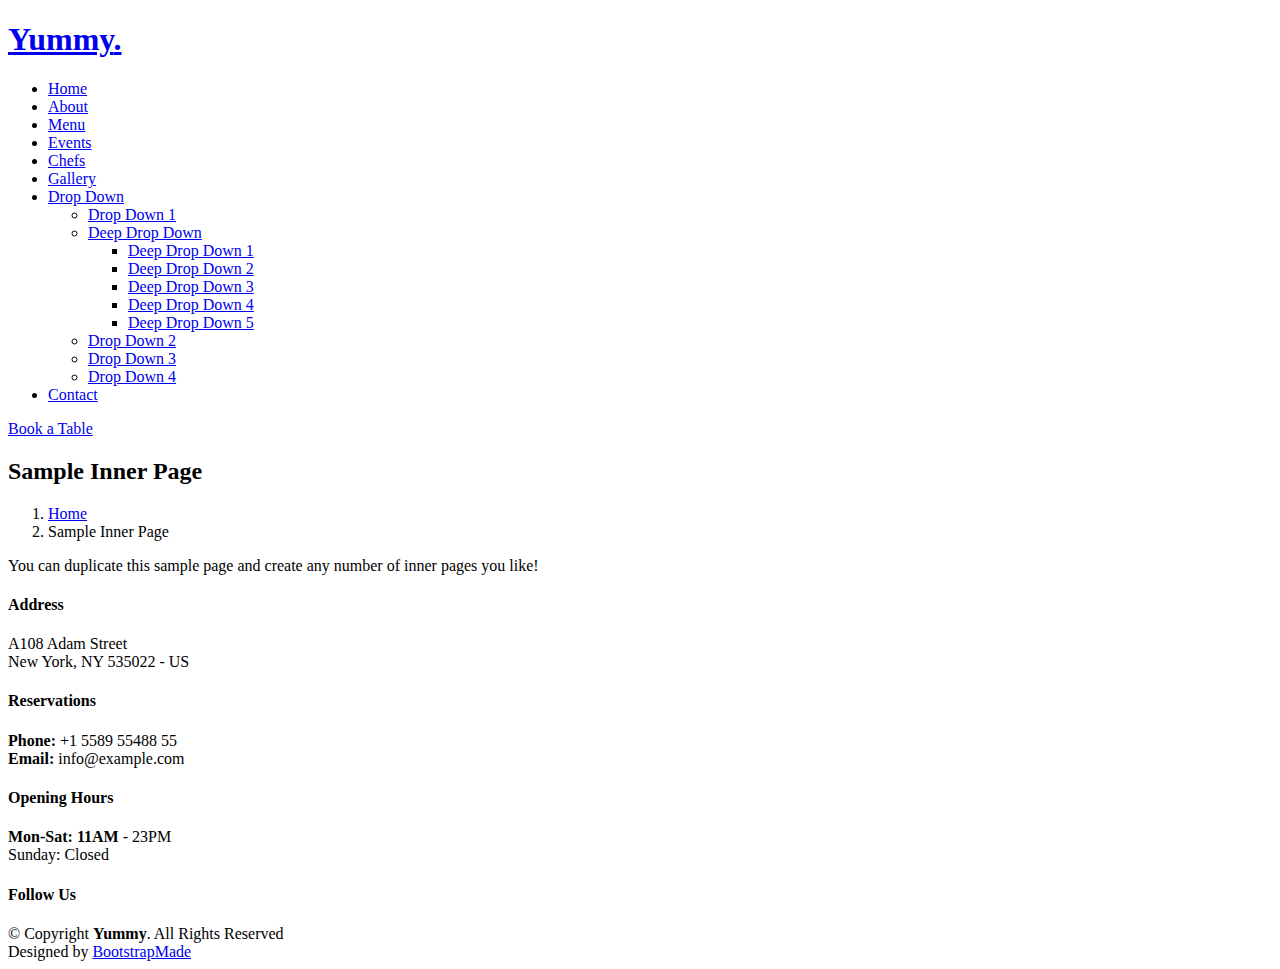
==== about.html @ 5ac18f8a "the commit:add the pages about.html" ====
<!DOCTYPE html>
<html lang="en">

  <head>
    <meta charset="utf-8">
    <meta content="width=device-width, initial-scale=1.0" name="viewport">

    <title>ENIGMAFRIKA</title>
    <meta content="" name="description">
    <meta content="" name="keywords">

    <!-- Favicons -->
    <link href="assets/img/ENIGME_LOGO.png" rel="icon">
    <link href="assets/img/ENIGME_LOGO.png" rel="apple-touch-icon">

    <!-- Google Fonts -->
    <link rel="preconnect" href="https://fonts.googleapis.com">
    <link rel="preconnect" href="https://fonts.gstatic.com" crossorigin>
    <link
      href="https://fonts.googleapis.com/css2?family=Open+Sans:ital,wght@0,300;0,400;0,500;0,600;0,700;1,300;1,400;1,600;1,700&family=Amatic+SC:ital,wght@0,300;0,400;0,500;0,600;0,700;1,300;1,400;1,500;1,600;1,700&family=Inter:ital,wght@0,300;0,400;0,500;0,600;0,700;1,300;1,400;1,500;1,600;1,700&display=swap"
      rel="stylesheet">

    <!-- Vendor CSS Files -->
    <link href="assets/vendor/bootstrap/css/bootstrap.min.css" rel="stylesheet">
    <link href="assets/vendor/bootstrap-icons/bootstrap-icons.css" rel="stylesheet">
    <link href="assets/vendor/aos/aos.css" rel="stylesheet">
    <link href="assets/vendor/glightbox/css/glightbox.min.css" rel="stylesheet">
    <link href="assets/vendor/swiper/swiper-bundle.min.css" rel="stylesheet">

    <!-- Template Main CSS File -->
    <link href="assets/css/main.css" rel="stylesheet">

    <!-- =======================================================
  * Template Name: Yummy
  * Updated: Sep 18 2023 with Bootstrap v5.3.2
  * Template URL: https://bootstrapmade.com/yummy-bootstrap-restaurant-website-template/
  * Author: BootstrapMade.com
  * License: https://bootstrapmade.com/license/
  ======================================================== -->
  </head>

  <body>

    <!-- ======= Header ======= -->
    <header id="header" class="header fixed-top d-flex align-items-center">
      <div class="container d-flex align-items-center justify-content-between">

        <a href="index.html" class="logo d-flex align-items-center me-auto me-lg-0">
          <!-- Uncomment the line below if you also wish to use an image logo -->
          <!-- <img src="assets/img/logo.png" alt=""> -->
          <h1>Yummy<span>.</span></h1>
        </a>

        <nav id="navbar" class="navbar">
          <ul>
            <li><a href="#hero">Home</a></li>
            <li><a href="#about">About</a></li>
            <li><a href="#menu">Menu</a></li>
            <li><a href="#events">Events</a></li>
            <li><a href="#chefs">Chefs</a></li>
            <li><a href="#gallery">Gallery</a></li>
            <li class="dropdown"><a href="#"><span>Drop Down</span> <i
                  class="bi bi-chevron-down dropdown-indicator"></i></a>
              <ul>
                <li><a href="#">Drop Down 1</a></li>
                <li class="dropdown"><a href="#"><span>Deep Drop Down</span> <i
                      class="bi bi-chevron-down dropdown-indicator"></i></a>
                  <ul>
                    <li><a href="#">Deep Drop Down 1</a></li>
                    <li><a href="#">Deep Drop Down 2</a></li>
                    <li><a href="#">Deep Drop Down 3</a></li>
                    <li><a href="#">Deep Drop Down 4</a></li>
                    <li><a href="#">Deep Drop Down 5</a></li>
                  </ul>
                </li>
                <li><a href="#">Drop Down 2</a></li>
                <li><a href="#">Drop Down 3</a></li>
                <li><a href="#">Drop Down 4</a></li>
              </ul>
            </li>
            <li><a href="#contact">Contact</a></li>
          </ul>
        </nav><!-- .navbar -->

        <a class="btn-book-a-table" href="#book-a-table">Book a Table</a>
        <i class="mobile-nav-toggle mobile-nav-show bi bi-list"></i>
        <i class="mobile-nav-toggle mobile-nav-hide d-none bi bi-x"></i>

      </div>
    </header><!-- End Header -->

    <main id="main">

      <!-- ======= Breadcrumbs ======= -->
      <div class="breadcrumbs">
        <div class="container">

          <div class="d-flex justify-content-between align-items-center">
            <h2>Sample Inner Page</h2>
            <ol>
              <li><a href="index.html">Home</a></li>
              <li>Sample Inner Page</li>
            </ol>
          </div>

        </div>
      </div><!-- End Breadcrumbs -->

      <section class="sample-page">
        <div class="container" data-aos="fade-up">

          <p>
            You can duplicate this sample page and create any number of inner pages you like!
          </p>

        </div>
      </section>

    </main><!-- End #main -->

    <!-- ======= Footer ======= -->
    <footer id="footer" class="footer">

      <div class="container">
        <div class="row gy-3">
          <div class="col-lg-3 col-md-6 d-flex">
            <i class="bi bi-geo-alt icon"></i>
            <div>
              <h4>Address</h4>
              <p>
                A108 Adam Street <br>
                New York, NY 535022 - US<br>
              </p>
            </div>

          </div>

          <div class="col-lg-3 col-md-6 footer-links d-flex">
            <i class="bi bi-telephone icon"></i>
            <div>
              <h4>Reservations</h4>
              <p>
                <strong>Phone:</strong> +1 5589 55488 55<br>
                <strong>Email:</strong> info@example.com<br>
              </p>
            </div>
          </div>

          <div class="col-lg-3 col-md-6 footer-links d-flex">
            <i class="bi bi-clock icon"></i>
            <div>
              <h4>Opening Hours</h4>
              <p>
                <strong>Mon-Sat: 11AM</strong> - 23PM<br>
                Sunday: Closed
              </p>
            </div>
          </div>

          <div class="col-lg-3 col-md-6 footer-links">
            <h4>Follow Us</h4>
            <div class="social-links d-flex">
              <a href="#" class="twitter"><i class="bi bi-twitter"></i></a>
              <a href="#" class="facebook"><i class="bi bi-facebook"></i></a>
              <a href="#" class="instagram"><i class="bi bi-instagram"></i></a>
              <a href="#" class="linkedin"><i class="bi bi-linkedin"></i></a>
            </div>
          </div>

        </div>
      </div>

      <div class="container">
        <div class="copyright">
          &copy; Copyright <strong><span>Yummy</span></strong>. All Rights Reserved
        </div>
        <div class="credits">
          <!-- All the links in the footer should remain intact. -->
          <!-- You can delete the links only if you purchased the pro version. -->
          <!-- Licensing information: https://bootstrapmade.com/license/ -->
          <!-- Purchase the pro version with working PHP/AJAX contact form: https://bootstrapmade.com/yummy-bootstrap-restaurant-website-template/ -->
          Designed by <a href="https://bootstrapmade.com/">BootstrapMade</a>
        </div>
      </div>

    </footer><!-- End Footer -->
    <!-- End Footer -->

    <a href="#" class="scroll-top d-flex align-items-center justify-content-center"><i
        class="bi bi-arrow-up-short"></i></a>

    <div id="preloader"></div>

    <!-- Vendor JS Files -->
    <script src="assets/vendor/bootstrap/js/bootstrap.bundle.min.js"></script>
    <script src="assets/vendor/aos/aos.js"></script>
    <script src="assets/vendor/glightbox/js/glightbox.min.js"></script>
    <script src="assets/vendor/purecounter/purecounter_vanilla.js"></script>
    <script src="assets/vendor/swiper/swiper-bundle.min.js"></script>
    <script src="assets/vendor/php-email-form/validate.js"></script>

    <!-- Template Main JS File -->
    <script src="assets/js/main.js"></script>

  </body>

</html>
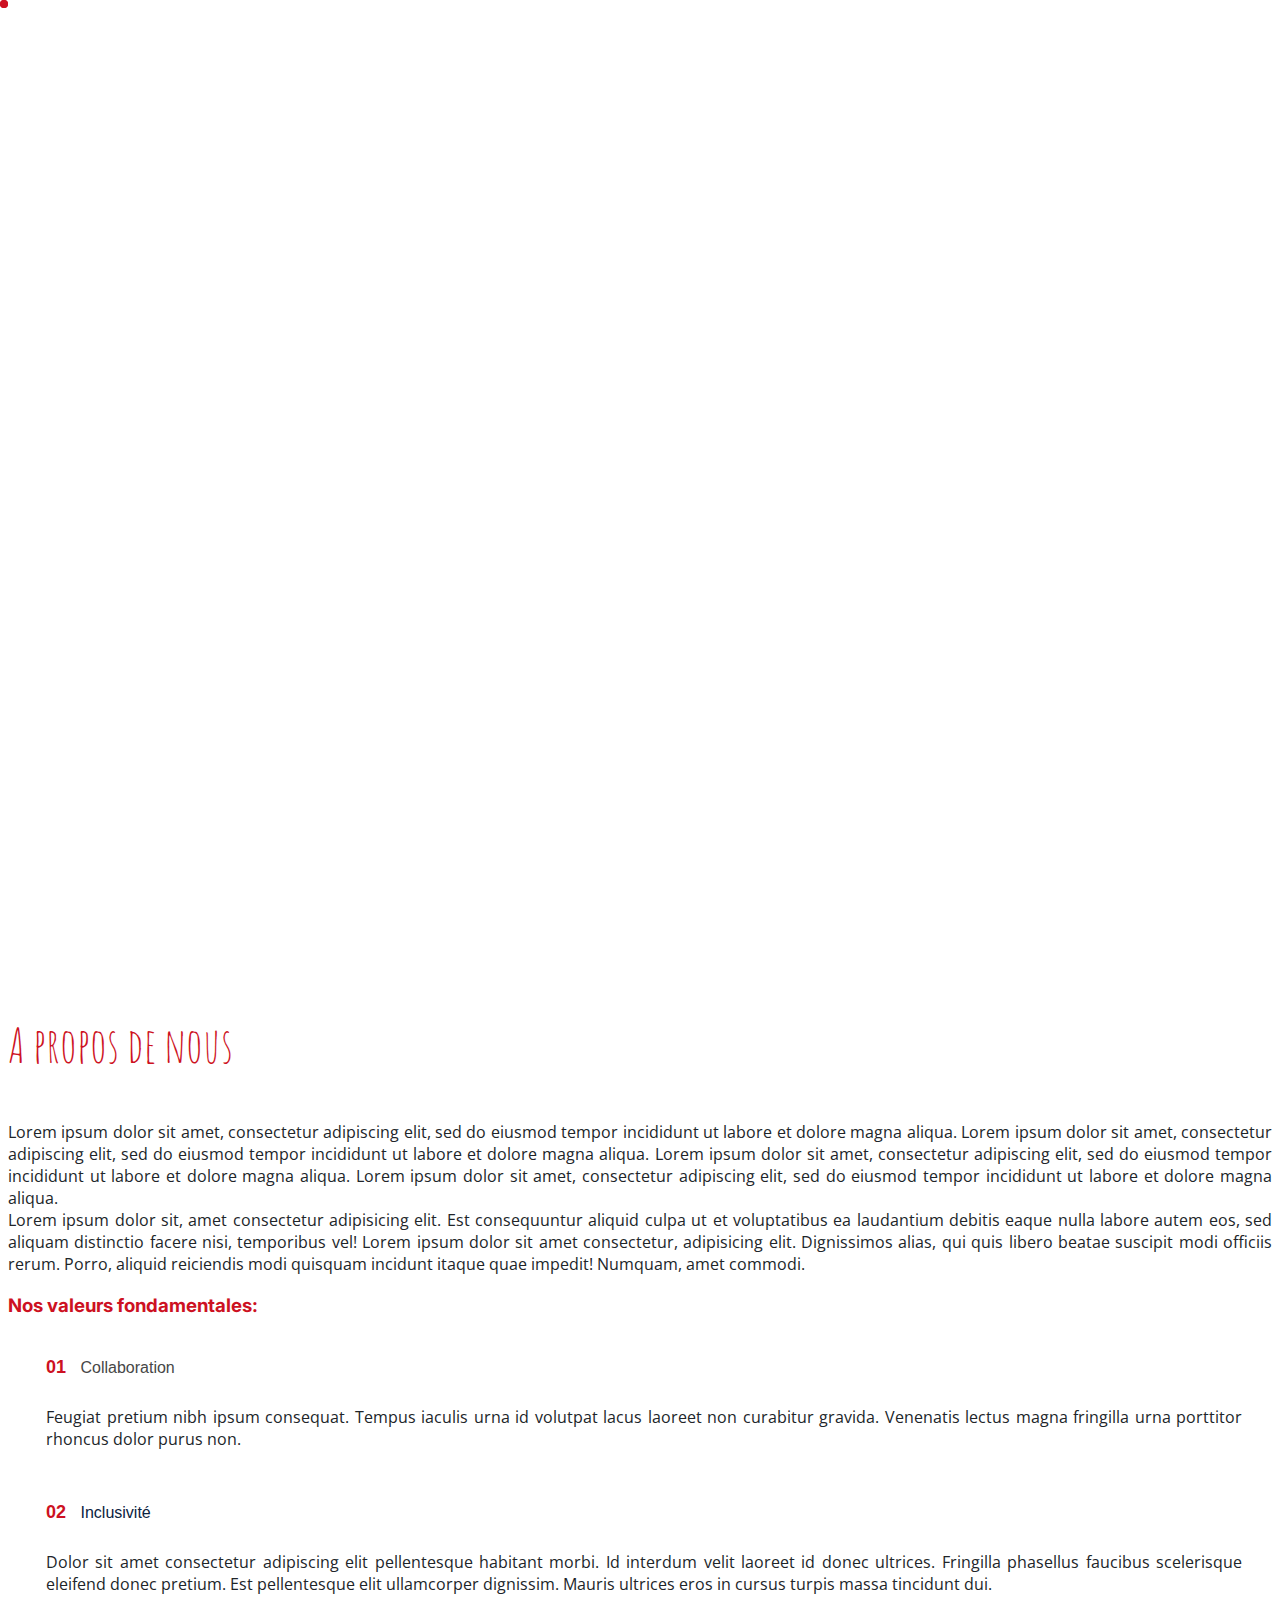
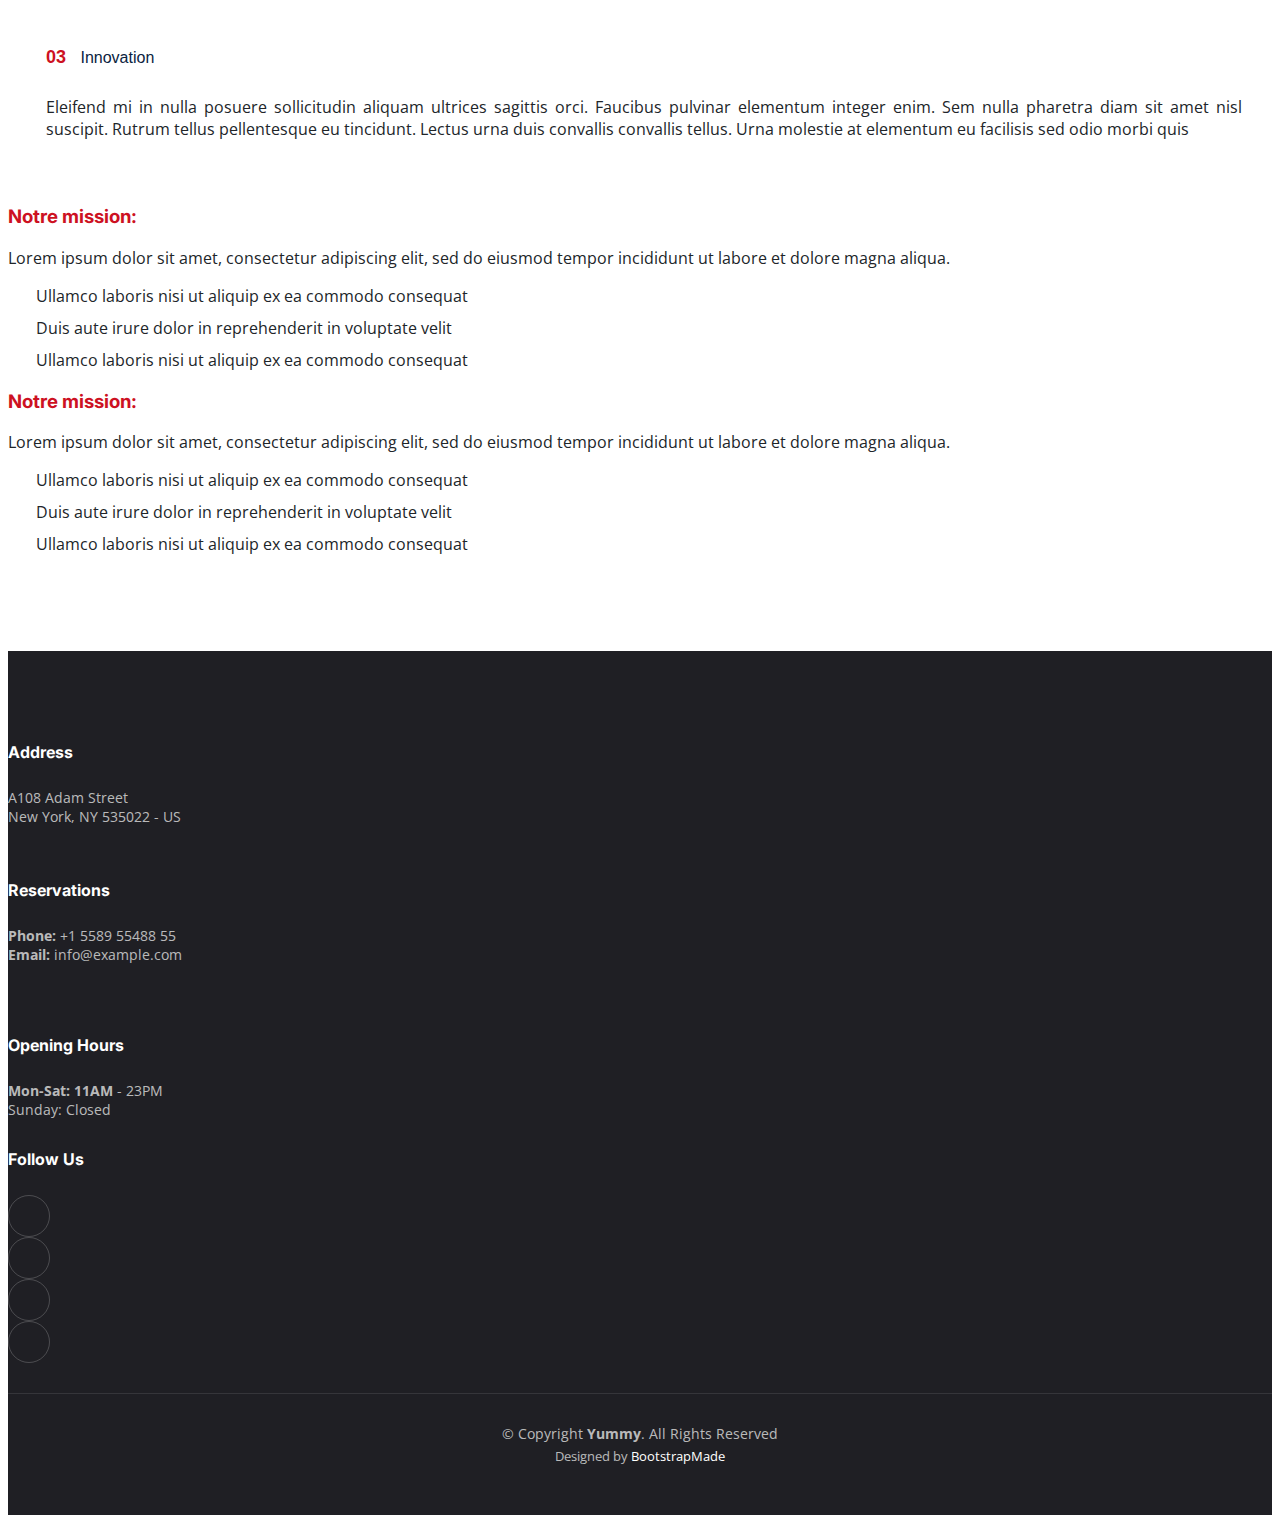
==== commit a4570ea8: "the commit:add the section testimonials" ====
--- a/about.html
+++ b/about.html
@@ -48,7 +48,7 @@
         <a href="index.html" class="logo d-flex align-items-center me-auto me-lg-0">
           <!-- Uncomment the line below if you also wish to use an image logo -->
           <!-- <img src="assets/img/logo.png" alt=""> -->
-          <h1>Yummy<span>.</span></h1>
+          <img src="assets/img/ENIGME_LOGO.png" alt="">
         </a>
 
         <nav id="navbar" class="navbar">
@@ -81,8 +81,6 @@
             <li><a href="#contact">Contact</a></li>
           </ul>
         </nav><!-- .navbar -->
-
-        <a class="btn-book-a-table" href="#book-a-table">Book a Table</a>
         <i class="mobile-nav-toggle mobile-nav-show bi bi-list"></i>
         <i class="mobile-nav-toggle mobile-nav-hide d-none bi bi-x"></i>
 
@@ -92,26 +90,130 @@
     <main id="main">
 
       <!-- ======= Breadcrumbs ======= -->
-      <div class="breadcrumbs">
-        <div class="container">
-
-          <div class="d-flex justify-content-between align-items-center">
-            <h2>Sample Inner Page</h2>
-            <ol>
-              <li><a href="index.html">Home</a></li>
-              <li>Sample Inner Page</li>
-            </ol>
-          </div>
-
-        </div>
-      </div><!-- End Breadcrumbs -->
-
-      <section class="sample-page">
+
+
+      <section id="section-about" class="section-about">
+
+      </section>
+      <section id="section-about-text" class="section-about-text">
         <div class="container" data-aos="fade-up">
-
-          <p>
-            You can duplicate this sample page and create any number of inner pages you like!
-          </p>
+          <div class="row content">
+            <div class="section-header">
+
+              <p><span>A propos de nous</span></p>
+            </div>
+
+            <div class="row content">
+              <div class="col-lg-6">
+                <p>
+                  Lorem ipsum dolor sit amet, consectetur adipiscing elit, sed do eiusmod tempor incididunt ut labore et
+                  dolore
+                  magna aliqua.
+                  Lorem ipsum dolor sit amet, consectetur adipiscing elit, sed do eiusmod tempor incididunt ut labore et
+                  dolore
+                  magna aliqua.
+                  Lorem ipsum dolor sit amet, consectetur adipiscing elit, sed do eiusmod tempor incididunt ut labore et
+                  dolore
+                  magna aliqua.
+                  Lorem ipsum dolor sit amet, consectetur adipiscing elit, sed do eiusmod tempor incididunt ut labore et
+                  dolore
+                  magna aliqua.
+                  <br>
+                  Lorem ipsum dolor sit, amet consectetur adipisicing elit. Est consequuntur aliquid culpa ut et
+                  voluptatibus ea laudantium debitis eaque nulla labore autem eos, sed aliquam distinctio facere nisi,
+                  temporibus vel!
+                  Lorem ipsum dolor sit amet consectetur, adipisicing elit. Dignissimos alias, qui quis libero beatae
+                  suscipit modi officiis rerum. Porro, aliquid reiciendis modi quisquam incidunt itaque quae impedit!
+                  Numquam, amet commodi.
+                </p>
+
+              </div>
+              <div class="col-lg-6 d-flex flex-column justify-content-center align-items-stretch">
+
+                <div class="content">
+                  <h3>Nos valeurs fondamentales:</h3>
+
+                </div>
+
+                <div class="accordion-list">
+                  <ul>
+                    <li>
+                      <a data-bs-toggle="collapse" class="collapse" data-bs-target="#accordion-list-1"><span>01</span>
+                        Collaboration </a>
+                      <div id="accordion-list-1" class="collapse show" data-bs-parent=".accordion-list">
+                        <p>
+                          Feugiat pretium nibh ipsum consequat. Tempus iaculis urna id volutpat lacus laoreet non
+                          curabitur gravida.
+                          Venenatis lectus magna fringilla urna porttitor rhoncus dolor purus non.
+                        </p>
+                      </div>
+                    </li>
+
+                    <li>
+                      <a data-bs-toggle="collapse" data-bs-target="#accordion-list-2" class="collapsed"><span>02</span>
+                        Inclusivité </a>
+                      <div id="accordion-list-2" class="collapse" data-bs-parent=".accordion-list">
+                        <p>
+                          Dolor sit amet consectetur adipiscing elit pellentesque habitant morbi. Id interdum velit
+                          laoreet id donec
+                          ultrices. Fringilla phasellus faucibus scelerisque eleifend donec pretium. Est pellentesque
+                          elit ullamcorper
+                          dignissim. Mauris ultrices eros in cursus turpis massa tincidunt dui.
+                        </p>
+                      </div>
+                    </li>
+
+                    <li>
+                      <a data-bs-toggle="collapse" data-bs-target="#accordion-list-3" class="collapsed"><span>03</span>
+                        Innovation</a>
+                      <div id="accordion-list-3" class="collapse" data-bs-parent=".accordion-list">
+                        <p>
+                          Eleifend mi in nulla posuere sollicitudin aliquam ultrices sagittis orci. Faucibus pulvinar
+                          elementum
+                          integer enim. Sem nulla pharetra diam sit amet nisl suscipit. Rutrum tellus pellentesque eu
+                          tincidunt.
+                          Lectus urna duis convallis convallis tellus. Urna molestie at elementum eu facilisis sed odio
+                          morbi quis
+                        </p>
+                      </div>
+                    </li>
+
+                  </ul>
+                </div>
+
+              </div>
+            </div>
+
+            <div class="col-lg-6 pt-4 pt-lg-2">
+              <h3>Notre mission:</h3>
+
+              <p>
+                Lorem ipsum dolor sit amet, consectetur adipiscing elit, sed do eiusmod tempor incididunt ut labore et
+                dolore
+                magna aliqua.
+              </p>
+              <ul>
+                <li><i class="bi bi-check2-all"></i> Ullamco laboris nisi ut aliquip ex ea commodo consequat</li>
+                <li><i class="bi bi-check2-all"></i> Duis aute irure dolor in reprehenderit in voluptate velit</li>
+                <li><i class="bi bi-check2-all"></i> Ullamco laboris nisi ut aliquip ex ea commodo consequat</li>
+              </ul>
+            </div>
+
+            <div class="col-lg-6">
+              <h3>Notre mission:</h3>
+              <p>
+                Lorem ipsum dolor sit amet, consectetur adipiscing elit, sed do eiusmod tempor incididunt ut labore et
+                dolore
+                magna aliqua.
+              </p>
+              <ul>
+                <li><i class="bi bi-check2-all"></i> Ullamco laboris nisi ut aliquip ex ea commodo consequat</li>
+                <li><i class="bi bi-check2-all"></i> Duis aute irure dolor in reprehenderit in voluptate velit</li>
+                <li><i class="bi bi-check2-all"></i> Ullamco laboris nisi ut aliquip ex ea commodo consequat</li>
+              </ul>
+            </div>
+
+          </div>
 
         </div>
       </section>
--- a/assets/css/main.css
+++ b/assets/css/main.css
@@ -0,0 +1,1810 @@
+/**
+* Template Name: Yummy
+* Updated: Sep 18 2023 with Bootstrap v5.3.2
+* Template URL: https://bootstrapmade.com/yummy-bootstrap-restaurant-website-template/
+* Author: BootstrapMade.com
+* License: https://bootstrapmade.com/license/
+*/
+
+/*--------------------------------------------------------------
+# Set main reusable colors and fonts using CSS variables
+# Learn more about CSS variables at https://developer.mozilla.org/en-US/docs/Web/CSS/Using_CSS_custom_properties
+--------------------------------------------------------------*/
+/* Fonts */
+:root {
+  --font-default: "Open Sans", system-ui, -apple-system, "Segoe UI", Roboto, "Helvetica Neue", Arial, "Noto Sans", "Liberation Sans", sans-serif, "Apple Color Emoji", "Segoe UI Emoji", "Segoe UI Symbol", "Noto Color Emoji";
+  --font-primary: "Amatic SC", sans-serif;
+  --font-secondary: "Inter", sans-serif;
+}
+
+/* Colors */
+:root {
+  --color-default: #212529;
+  --color-primary: #cd1122;
+  --color-secondary: #37373f;
+
+}
+
+/* Smooth scroll behavior */
+:root {
+  scroll-behavior: smooth;
+}
+
+/*--------------------------------------------------------------
+# General
+--------------------------------------------------------------*/
+body {
+  font-family: var(--font-default);
+  color: var(--color-default);
+}
+
+a {
+  color: var(--color-primary);
+  text-decoration: none;
+}
+
+a:hover {
+  color: #cd1122;
+  text-decoration: none;
+}
+
+h1,
+h2,
+h3,
+h4,
+h5,
+h6 {
+  font-family: var(--font-secondary);
+}
+
+/*--------------------------------------------------------------
+# Sections & Section Header
+--------------------------------------------------------------*/
+section {
+  overflow: hidden;
+  padding: 80px 0;
+}
+
+.section-bg {
+  background-color: #eee;
+}
+
+.section-header {
+  text-align: center;
+  padding-bottom: 30px;
+}
+
+.section-header h2 {
+  font-size: 13px;
+  letter-spacing: 1px;
+  font-weight: 400;
+  margin: 0;
+  padding: 0;
+  color: #7f7f90;
+  text-transform: uppercase;
+  font-family: var(--font-default);
+}
+
+.section-header p {
+  margin: 0;
+  font-size: 48px;
+  font-weight: 400;
+  font-family: var(--font-primary);
+}
+
+.section-header p span {
+  color: var(--color-primary);
+}
+
+/*--------------------------------------------------------------
+# Breadcrumbs
+--------------------------------------------------------------*/
+.breadcrumbs {
+  padding: 15px 0;
+  background: rgba(55, 55, 63, 0.05);
+  margin-top: 90px;
+}
+
+@media (max-width: 575px) {
+  .breadcrumbs {
+    margin-top: 70px;
+  }
+}
+
+.breadcrumbs h2 {
+  font-size: 24px;
+  font-weight: 400;
+  margin: 0;
+}
+
+.breadcrumbs ol {
+  display: flex;
+  flex-wrap: wrap;
+  list-style: none;
+  padding: 0;
+  margin: 0;
+  font-size: 14px;
+}
+
+.breadcrumbs ol li+li {
+  padding-left: 10px;
+}
+
+.breadcrumbs ol li+li::before {
+  display: inline-block;
+  padding-right: 10px;
+  color: #676775;
+  content: "/";
+}
+
+@media (max-width: 992px) {
+  .breadcrumbs .d-flex {
+    display: block !important;
+  }
+
+  .breadcrumbs h2 {
+    margin-bottom: 10px;
+  }
+
+  .breadcrumbs ol {
+    display: block;
+  }
+
+  .breadcrumbs ol li {
+    display: inline-block;
+  }
+}
+
+/*--------------------------------------------------------------
+# Scroll top button
+--------------------------------------------------------------*/
+.scroll-top {
+  position: fixed;
+  visibility: hidden;
+  opacity: 0;
+  right: 15px;
+  bottom: 15px;
+  z-index: 99999;
+  background: #cd1122;
+  width: 44px;
+  height: 44px;
+  border-radius: 50px;
+  transition: all 0.4s;
+}
+
+.scroll-top i {
+  font-size: 24px;
+  color: #fff;
+  line-height: 0;
+}
+
+.scroll-top:hover {
+  background: #cd1122;
+  color: #fff;
+}
+
+.scroll-top.active {
+  visibility: visible;
+  opacity: 1;
+}
+
+/*--------------------------------------------------------------
+# Preloader
+--------------------------------------------------------------*/
+#preloader {
+  position: fixed;
+  inset: 0;
+  z-index: 9999;
+  overflow: hidden;
+  background: #fff;
+  transition: all 0.6s ease-out;
+  width: 100%;
+  height: 100vh;
+}
+
+#preloader:before,
+#preloader:after {
+  content: "";
+  position: absolute;
+  border: 4px solid var(--color-primary);
+  border-radius: 50%;
+  animation: animate-preloader 2s cubic-bezier(0, 0.2, 0.8, 1) infinite;
+}
+
+#preloader:after {
+  animation-delay: -0.5s;
+}
+
+@keyframes animate-preloader {
+  0% {
+    width: 10px;
+    height: 10px;
+    top: calc(50% - 5px);
+    left: calc(50% - 5px);
+    opacity: 1;
+  }
+
+  100% {
+    width: 72px;
+    height: 72px;
+    top: calc(50% - 36px);
+    left: calc(50% - 36px);
+    opacity: 0;
+  }
+}
+
+/*--------------------------------------------------------------
+# Disable aos animation delay on mobile devices
+--------------------------------------------------------------*/
+@media screen and (max-width: 768px) {
+  [data-aos-delay] {
+    transition-delay: 0 !important;
+  }
+}
+
+/*--------------------------------------------------------------
+# Header
+--------------------------------------------------------------*/
+.header {
+  background: #fff;
+  transition: all 0.5s;
+  z-index: 997;
+  height: 90px;
+  border-bottom: 1px solid #fff;
+}
+
+@media (max-width: 575px) {
+  .header {
+    height: 70px;
+  }
+}
+
+.header.sticked {
+  border-color: #fff;
+  border-color: #eee;
+}
+
+.header .logo img {
+  max-height: 40px;
+  margin-right: 6px;
+}
+
+.header .logo h1 {
+  font-size: 28px;
+  font-weight: 700;
+  color: #000;
+  margin: 0;
+  font-family: var(--font-secondary);
+}
+
+.header .logo h1 span {
+  color: var(--color-primary);
+}
+
+.header .btn-book-a-table,
+.header .btn-book-a-table:focus {
+  font-size: 14px;
+  color: #fff;
+  background: var(--color-primary);
+  padding: 8px 20px;
+  margin-left: 30px;
+  border-radius: 50px;
+  transition: 0.3s;
+}
+
+.header .btn-book-a-table:hover,
+.header .btn-book-a-table:focus:hover {
+  color: #fff;
+  background: rgba(206, 18, 18, 0.8);
+}
+
+section {
+  scroll-margin-top: 90px;
+}
+
+/*--------------------------------------------------------------
+# Desktop Navigation
+--------------------------------------------------------------*/
+@media (min-width: 1280px) {
+  .navbar {
+    padding: 0;
+  }
+
+  .navbar ul {
+    margin: 0;
+    padding: 0;
+    display: flex;
+    list-style: none;
+    align-items: center;
+  }
+
+  .navbar li {
+    position: relative;
+  }
+
+  .navbar>ul>li {
+    white-space: nowrap;
+    padding: 10px 0 10px 28px;
+  }
+
+  .navbar a,
+  .navbar a:focus {
+    display: flex;
+    align-items: center;
+    justify-content: space-between;
+    padding: 0 3px;
+    font-family: var(--font-secondary);
+    font-size: 16px;
+    font-weight: 600;
+    color: #474747;
+    white-space: nowrap;
+    transition: 0.3s;
+    position: relative;
+  }
+
+  .navbar a i,
+  .navbar a:focus i {
+    font-size: 12px;
+    line-height: 0;
+    margin-left: 5px;
+  }
+
+  .navbar>ul>li>a:before {
+    content: "";
+    position: absolute;
+    width: 100%;
+    height: 2px;
+    bottom: -6px;
+    left: 0;
+    background-color: var(--color-primary);
+    visibility: hidden;
+    width: 0px;
+    transition: all 0.3s ease-in-out 0s;
+  }
+
+  .navbar a:hover:before,
+  .navbar li:hover>a:before,
+  .navbar .active:before {
+    visibility: visible;
+    width: 100%;
+  }
+
+  .navbar a:hover,
+  .navbar .active,
+  .navbar .active:focus,
+  .navbar li:hover>a {
+    color: #000;
+  }
+
+  .navbar .dropdown ul {
+    display: block;
+    position: absolute;
+    left: 28px;
+    top: calc(100% + 30px);
+    margin: 0;
+    padding: 10px 0;
+    z-index: 99;
+    opacity: 0;
+    visibility: hidden;
+    background: #fff;
+    box-shadow: 0px 0px 30px rgba(127, 137, 161, 0.25);
+    transition: 0.3s;
+    border-radius: 4px;
+  }
+
+  .navbar .dropdown ul li {
+    min-width: 200px;
+  }
+
+  .navbar .dropdown ul a {
+    padding: 10px 20px;
+    font-size: 15px;
+    text-transform: none;
+    font-weight: 600;
+  }
+
+  .navbar .dropdown ul a i {
+    font-size: 12px;
+  }
+
+  .navbar .dropdown ul a:hover,
+  .navbar .dropdown ul .active:hover,
+  .navbar .dropdown ul li:hover>a {
+    color: var(--color-primary);
+  }
+
+  .navbar .dropdown:hover>ul {
+    opacity: 1;
+    top: 100%;
+    visibility: visible;
+  }
+
+  .navbar .dropdown .dropdown ul {
+    top: 0;
+    left: calc(100% - 30px);
+    visibility: hidden;
+  }
+
+  .navbar .dropdown .dropdown:hover>ul {
+    opacity: 1;
+    top: 0;
+    left: 100%;
+    visibility: visible;
+  }
+}
+
+@media (min-width: 1280px) and (max-width: 1366px) {
+  .navbar .dropdown .dropdown ul {
+    left: -90%;
+  }
+
+  .navbar .dropdown .dropdown:hover>ul {
+    left: -100%;
+  }
+}
+
+@media (min-width: 1280px) {
+
+  .mobile-nav-show,
+  .mobile-nav-hide {
+    display: none;
+  }
+}
+
+/*--------------------------------------------------------------
+# Mobile Navigation
+--------------------------------------------------------------*/
+@media (max-width: 1279px) {
+  .navbar {
+    position: fixed;
+    top: 0;
+    right: -100%;
+    width: 100%;
+    max-width: 400px;
+    border-left: 1px solid #666;
+    bottom: 0;
+    transition: 0.3s;
+    z-index: 9997;
+  }
+
+  .navbar ul {
+    position: absolute;
+    inset: 0;
+    padding: 50px 0 10px 0;
+    margin: 0;
+    background: rgba(255, 255, 255, 0.9);
+    overflow-y: auto;
+    transition: 0.3s;
+    z-index: 9998;
+  }
+
+  .navbar a,
+  .navbar a:focus {
+    display: flex;
+    align-items: center;
+    justify-content: space-between;
+    padding: 10px 20px;
+    font-family: var(--font-secondary);
+    border-bottom: 2px solid rgba(255, 255, 255, 0.8);
+    font-size: 16px;
+    font-weight: 600;
+    color: #7f7f90;
+    white-space: nowrap;
+    transition: 0.3s;
+  }
+
+  .navbar a i,
+  .navbar a:focus i {
+    font-size: 12px;
+    line-height: 0;
+    margin-left: 5px;
+  }
+
+  .navbar a:hover,
+  .navbar li:hover>a {
+    color: #000;
+  }
+
+  .navbar .active,
+  .navbar .active:focus {
+    color: #000;
+    border-color: var(--color-primary);
+  }
+
+  .navbar .dropdown ul,
+  .navbar .dropdown .dropdown ul {
+    position: static;
+    display: none;
+    padding: 10px 0;
+    margin: 10px 20px;
+    transition: all 0.5s ease-in-out;
+    border: 1px solid #eee;
+  }
+
+  .navbar .dropdown>.dropdown-active,
+  .navbar .dropdown .dropdown>.dropdown-active {
+    display: block;
+  }
+
+  .mobile-nav-show {
+    color: var(--color-secondary);
+    font-size: 28px;
+    cursor: pointer;
+    line-height: 0;
+    transition: 0.5s;
+    z-index: 9999;
+    margin: 0 10px 0 20px;
+  }
+
+  .mobile-nav-hide {
+    color: var(--color-secondary);
+    font-size: 32px;
+    cursor: pointer;
+    line-height: 0;
+    transition: 0.5s;
+    position: fixed;
+    right: 20px;
+    top: 20px;
+    z-index: 9999;
+  }
+
+  .mobile-nav-active {
+    overflow: hidden;
+  }
+
+  .mobile-nav-active .navbar {
+    right: 0;
+  }
+
+  .mobile-nav-active .navbar:before {
+    content: "";
+    position: fixed;
+    inset: 0;
+    background: rgba(255, 255, 255, 0.8);
+    z-index: 9996;
+  }
+}
+
+/*--------------------------------------------------------------
+# About Section
+--------------------------------------------------------------*/
+.about .about-img {
+  min-height: 500px;
+}
+
+.about h3 {
+  font-weight: 700;
+  font-size: 36px;
+  margin-bottom: 30px;
+  font-family: var(--font-secondary);
+}
+
+.about .call-us {
+  left: 10%;
+  right: 10%;
+  bottom: 10%;
+  background-color: #fff;
+  box-shadow: 0px 2px 25px rgba(0, 0, 0, 0.08);
+  padding: 20px;
+  text-align: center;
+}
+
+.about .call-us h4 {
+  font-size: 24px;
+  font-weight: 700;
+  margin-bottom: 5px;
+  font-family: var(--font-default);
+}
+
+.about .call-us p {
+  font-size: 28px;
+  font-weight: 700;
+  color: var(--color-primary);
+}
+
+.about .content ul {
+  list-style: none;
+  padding: 0;
+}
+
+.about .content ul li {
+  padding: 0 0 8px 26px;
+  position: relative;
+}
+
+.about .content ul i {
+  position: absolute;
+  font-size: 20px;
+  left: 0;
+  top: -3px;
+  color: var(--color-primary);
+}
+
+.about .content p:last-child {
+  margin-bottom: 0;
+}
+
+.about i {
+  color: #cd1122;
+  font-size: 30px;
+}
+
+.about .btn-book-a-table {
+  font-weight: 500;
+  font-size: 14px;
+  letter-spacing: 1px;
+  display: inline-block;
+  padding: 12px 36px;
+  border-radius: 2px;
+  transition: 0.5s;
+  color: #fff;
+  background: var(--color-primary);
+  box-shadow: 0 8px 28px rgba(206, 18, 18, 0.2);
+}
+
+.about .btn-book-a-table:hover {
+  background: #cd1122;
+  box-shadow: 0 8px 28px rgba(206, 18, 18, 0.45);
+}
+
+.about .play-btn {
+  width: 94px;
+  height: 94px;
+  background: radial-gradient(var(--color-primary) 50%, rgba(206, 18, 18, 0.4) 52%);
+  border-radius: 50%;
+  display: block;
+  position: absolute;
+  left: calc(50% - 47px);
+  top: calc(50% - 47px);
+  overflow: hidden;
+}
+
+.about .play-btn:before {
+  content: "";
+  position: absolute;
+  width: 120px;
+  height: 120px;
+  animation-delay: 0s;
+  animation: pulsate-btn 2s;
+  animation-direction: forwards;
+  animation-iteration-count: infinite;
+  animation-timing-function: steps;
+  opacity: 1;
+  border-radius: 50%;
+  border: 5px solid rgba(206, 18, 18, 0.7);
+  top: -15%;
+  left: -15%;
+  background: rgba(198, 16, 0, 0);
+}
+
+.about .play-btn:after {
+  content: "";
+  position: absolute;
+  left: 50%;
+  top: 50%;
+  transform: translateX(-40%) translateY(-50%);
+  width: 0;
+  height: 0;
+  border-top: 10px solid transparent;
+  border-bottom: 10px solid transparent;
+  border-left: 15px solid #fff;
+  z-index: 100;
+  transition: all 400ms cubic-bezier(0.55, 0.055, 0.675, 0.19);
+}
+
+.about .play-btn:hover:before {
+  content: "";
+  position: absolute;
+  left: 50%;
+  top: 50%;
+  transform: translateX(-40%) translateY(-50%);
+  width: 0;
+  height: 0;
+  border: none;
+  border-top: 10px solid transparent;
+  border-bottom: 10px solid transparent;
+  border-left: 15px solid #fff;
+  z-index: 200;
+  animation: none;
+  border-radius: 0;
+}
+
+.about .play-btn:hover:after {
+  border-left: 15px solid var(--color-primary);
+  transform: scale(20);
+}
+
+@keyframes pulsate-btn {
+  0% {
+    transform: scale(0.6, 0.6);
+    opacity: 1;
+  }
+
+  100% {
+    transform: scale(1, 1);
+    opacity: 0;
+  }
+}
+
+.section-about {
+  background: url(../img/aboutAfrika.png) no-repeat center bottom;
+  width: 100%;
+  height: 75vh;
+}
+
+.section-about-text .accordion-list {
+  padding: 0 10px 10px 10px;
+}
+
+.section-about-text .accordion-list ul {
+  padding: 0;
+  list-style: none;
+}
+
+.section-about-text .accordion-list li+li {
+  margin-top: 15px;
+}
+
+.section-about-text .accordion-list li {
+  padding: 20px;
+  background: #fff;
+  border-radius: 4px;
+}
+
+.section-about-text .accordion-list a {
+  display: block;
+  position: relative;
+  font-family: "Poppins", sans-serif;
+  font-size: 16px;
+  line-height: 24px;
+  font-weight: 500;
+  padding-right: 30px;
+  outline: none;
+  color: #474747;
+  cursor: pointer;
+}
+
+.section-about-text .accordion-list span {
+  color: #cd1122;
+  font-weight: 600;
+  font-size: 18px;
+  padding-right: 10px;
+}
+
+.section-about-text .accordion-list i {
+  font-size: 14px;
+  position: absolute;
+  right: 0;
+  top: 0;
+
+}
+
+.section-about-text .accordion-list p {
+  margin-bottom: 0;
+  padding: 10px 0 0 0;
+}
+
+.section-about-text .accordion-list .icon-show {
+  display: none;
+}
+
+.section-about-text .accordion-list a.collapsed {
+  color: #0b2341;
+}
+
+.section-about-text .accordion-list a.collapsed:hover {
+  color: #cd1122;
+}
+
+.section-about-text .accordion-list a.collapsed .icon-show {
+  display: inline-block;
+}
+
+.section-about-text .accordion-list a.collapsed .icon-close {
+  display: none;
+}
+
+.section-about-text .content ul {
+  list-style: none;
+  padding: 0;
+}
+
+.section-about-text .content ul li {
+  padding-left: 28px;
+  position: relative;
+}
+
+.section-about-text .content ul li+li {
+  margin-top: 10px;
+}
+
+.section-about-text .content ul i {
+  position: absolute;
+  left: 0;
+  top: 2px;
+  font-size: 20px;
+  color: #cd1122;
+
+}
+
+.section-about-text .content p:last-child {
+  margin-bottom: 0;
+}
+
+.section-about-text p {
+  text-align: justify;
+}
+
+.section-about-text h3 {
+  color: #cd1122;
+}
+
+/*--------------------------------------------------------------
+# Why Us Section
+--------------------------------------------------------------*/
+.why-us {
+  background: #cd1122;
+  background-size: cover;
+  padding: 60px 0;
+  position: relative;
+  color: #fff;
+  width: 100%;
+}
+
+.why-us .content {
+  padding: 30px 30px 30px 0;
+}
+
+.why-us .content h3 {
+  font-weight: 700;
+  font-size: 40px;
+  color: #fff;
+  margin-bottom: 30px;
+  text-align: center;
+}
+
+.why-us .content p {
+  margin-bottom: 30px;
+  font-size: 17px;
+  text-align: justify;
+}
+
+.why-us .content .about-btn {
+  display: inline-block;
+  background: rgba(255, 255, 255, 0.05);
+  padding: 6px 30px 8px 30px;
+  color: #fff;
+  border-radius: 50px;
+  transition: 0.3s;
+}
+
+.why-us .content .about-btn i {
+  font-size: 14px;
+}
+
+.why-us .content .about-btn:hover {
+  background: rgba(255, 255, 255, 0.1);
+}
+
+.why-us .icon-boxes .icon-box {
+  margin-top: 30px;
+}
+
+.why-us .icon-boxes .icon-box i {
+  font-size: 40px;
+  color: #b6bdfc;
+  margin-bottom: 10px;
+}
+
+.why-us .icon-boxes .icon-box h4 {
+  font-size: 20px;
+  font-weight: 700;
+  margin: 0 0 10px 0;
+}
+
+.why-us .icon-boxes .icon-box p {
+  font-size: 15px;
+}
+
+@media (max-width: 1200px) {
+  .why-us .content {
+    padding-right: 0;
+  }
+}
+
+@media (max-width: 768px) {
+  .why-us {
+    text-align: center;
+  }
+}
+
+/*--------------------------------------------------------------
+# Stats Counter Section
+--------------------------------------------------------------*/
+.stats-counter {
+
+  background-size: cover;
+  padding: 100px 0;
+}
+
+@media (min-width: 1365px) {
+  .stats-counter {
+    background-attachment: fixed;
+  }
+}
+
+.stats-counter .stats-item {
+  padding: 30px;
+  width: 100%;
+}
+
+.stats-counter .stats-item i {
+  display: block;
+  font-size: 35px;
+  color: #9d9d9d;
+  float: left;
+  line-height: 0;
+  height: 100px;
+}
+
+.stats-counter .stats-item span {
+  font-size: 30px;
+  line-height: 30px;
+  display: block;
+  font-weight: 700;
+  color: #cd1122;
+  margin-left: 70px;
+}
+
+.stats-counter .stats-item p {
+  padding: 15px 0 0 0;
+  margin: 0 0 0 50px;
+  font-family: "Raleway", sans-serif;
+  font-size: 16px;
+  color: #5a5555;
+  margin-left: 70px;
+  font-weight: 400;
+}
+
+/*--------------------------------------------------------------
+# Menu Section
+--------------------------------------------------------------*/
+.menu .nav-tabs {
+  border: 0;
+}
+
+.menu .nav-link {
+  margin: 0 10px;
+  padding: 10px 5px;
+  transition: 0.3s;
+  color: var(--color-secondary);
+  border-radius: 0;
+  cursor: pointer;
+  height: 100%;
+  border: 0;
+  border-bottom: 2px solid #b6b6bf;
+}
+
+@media (max-width: 575px) {
+  .menu .nav-link {
+    margin: 0 10px;
+    padding: 10px 0;
+  }
+}
+
+.menu .nav-link i {
+  padding-right: 15px;
+  font-size: 48px;
+}
+
+.menu .nav-link h4 {
+  font-size: 18px;
+  font-weight: 400;
+  margin: 0;
+  font-family: var(--font-secondary);
+}
+
+@media (max-width: 575px) {
+  .menu .nav-link h4 {
+    font-size: 16px;
+  }
+}
+
+.menu .nav-link:hover {
+  color: var(--color-primary);
+}
+
+.menu .nav-link.active {
+  color: var(--color-primary);
+  border-color: var(--color-primary);
+}
+
+.menu .tab-content .tab-header {
+  padding: 30px 0;
+}
+
+.menu .tab-content .tab-header p {
+  font-size: 14px;
+  text-transform: uppercase;
+  color: #676775;
+  margin-bottom: 0;
+}
+
+.menu .tab-content .tab-header h3 {
+  font-size: 36px;
+  font-weight: 600;
+  color: var(--color-primary);
+}
+
+.menu .tab-content .menu-item {
+  -moz-text-align-last: center;
+  text-align-last: center;
+}
+
+.menu .tab-content .menu-item .menu-img {
+  padding: 0 60px;
+  margin-bottom: 15px;
+}
+
+.menu .tab-content .menu-item h4 {
+  font-size: 22px;
+  font-weight: 500;
+  color: var(--color-secondary);
+  font-family: var(--font-secondary);
+  font-weight: 30px;
+  margin-bottom: 5px;
+}
+
+.menu .tab-content .menu-item .ingredients {
+  font-family: var(--font-secondary);
+  color: #8d8d9b;
+  margin-bottom: 5px;
+}
+
+.menu .tab-content .menu-item .price {
+  font-size: 24px;
+  font-weight: 700;
+  color: var(--color-primary);
+}
+
+/*--------------------------------------------------------------
+# Testimonials Section
+--------------------------------------------------------------*/
+.testimonials .section-header {
+  margin-bottom: 40px;
+}
+
+.testimonials .testimonials-carousel,
+.testimonials .testimonials-slider {
+  overflow: hidden;
+}
+
+.testimonials .testimonial-item .testimonial-content {
+  border-left: 3px solid var(--color-primary);
+  padding-left: 30px;
+}
+
+.testimonials .testimonial-item .testimonial-img {
+  border-radius: 50%;
+  border: 4px solid #fff;
+  margin: 0 auto;
+  height: 200px;
+  width: 200px;
+}
+
+.testimonials .testimonial-item h3 {
+  font-size: 20px;
+  font-weight: bold;
+  margin: 10px 0 5px 0;
+  color: var(--color-default);
+  font-family: var(--font-secondary);
+}
+
+.testimonials .testimonial-item h4 {
+  font-size: 14px;
+  color: #6c757d;
+  margin: 0 0 10px 0;
+  font-family: var(--font-secondary);
+}
+
+.testimonials .testimonial-item .stars i {
+  color: #ffc107;
+  margin: 0 1px;
+}
+
+.testimonials .testimonial-item .quote-icon-left,
+.testimonials .testimonial-item .quote-icon-right {
+  color: #f05656;
+  font-size: 26px;
+  line-height: 0;
+}
+
+.testimonials .testimonial-item .quote-icon-left {
+  display: inline-block;
+  left: -5px;
+  position: relative;
+}
+
+.testimonials .testimonial-item .quote-icon-right {
+  display: inline-block;
+  right: -5px;
+  position: relative;
+  top: 10px;
+  transform: scale(-1, -1);
+}
+
+.testimonials .testimonial-item p {
+  font-style: italic;
+}
+
+.testimonials .swiper-pagination {
+  margin-top: 40px;
+  position: relative;
+}
+
+.testimonials .swiper-pagination .swiper-pagination-bullet {
+  width: 12px;
+  height: 12px;
+  background-color: #d1d1d7;
+  opacity: 1;
+}
+
+.testimonials .swiper-pagination .swiper-pagination-bullet-active {
+  background-color: var(--color-primary);
+}
+
+/*--------------------------------------------------------------
+# Events Section
+--------------------------------------------------------------*/
+.events .container-fluid {
+  padding: 0;
+}
+
+.events .event-item {
+  background-size: cover;
+  background-position: cente;
+  height: 350px;
+  padding: 30px;
+}
+
+@media (max-width: 575px) {
+  .events .event-item {
+    min-height: 500px;
+  }
+}
+
+.events .event-item:before {
+  content: "";
+  background: rgba(0, 0, 0, 0.6);
+  position: absolute;
+  inset: 0;
+}
+
+.events .event-item h3 {
+  font-size: 24px;
+  font-weight: 700;
+  margin-bottom: 5px;
+  color: #fff;
+  position: relative;
+}
+
+.events .event-item .price {
+  color: #fff;
+  border-bottom: 2px solid var(--color-primary);
+  font-size: 32px;
+  font-weight: 700;
+  margin-bottom: 15px;
+  position: relative;
+}
+
+.events .event-item .description {
+  margin-bottom: 0;
+  color: rgba(255, 255, 255, 0.9);
+  position: relative;
+}
+
+@media (min-width: 1200px) {
+  .events .swiper-slide-active+.swiper-slide {
+    border-left: 1px solid rgba(255, 255, 255, 0.5);
+    border-right: 1px solid rgba(255, 255, 255, 0.5);
+    z-index: 1;
+  }
+}
+
+.events .swiper-pagination {
+  margin-top: 20px;
+  position: relative;
+}
+
+.events .swiper-pagination .swiper-pagination-bullet {
+  width: 10px;
+  height: 10px;
+  background-color: #d1d1d7;
+  opacity: 1;
+}
+
+.events .swiper-pagination .swiper-pagination-bullet-active {
+  background-color: var(--color-primary);
+}
+
+/*--------------------------------------------------------------
+# Chefs Section
+--------------------------------------------------------------*/
+.chefs .chef-member {
+  overflow: hidden;
+  text-align: center;
+  border-radius: 5px;
+  background: #fff;
+  box-shadow: 0px 0 30px rgba(55, 55, 63, 0.08);
+  transition: 0.3s;
+}
+
+.chefs .chef-member .member-img {
+  position: relative;
+  overflow: hidden;
+}
+
+.chefs .chef-member .member-img:after {
+  position: absolute;
+  content: "";
+  left: 0;
+  bottom: 0;
+  height: 100%;
+  width: 100%;
+  background: url(../img/team-shape.svg) no-repeat center bottom;
+  background-size: contain;
+  z-index: 1;
+}
+
+.chefs .chef-member .social {
+  position: absolute;
+  right: -100%;
+  top: 30px;
+  opacity: 0;
+  border-radius: 4px;
+  transition: 0.5s;
+  background: rgba(255, 255, 255, 0.3);
+  z-index: 2;
+}
+
+.chefs .chef-member .social a {
+  transition: color 0.3s;
+  color: rgba(55, 55, 63, 0.4);
+  margin: 15px 12px;
+  display: block;
+  line-height: 0;
+  text-align: center;
+}
+
+.chefs .chef-member .social a:hover {
+  color: rgba(55, 55, 63, 0.9);
+}
+
+.chefs .chef-member .social i {
+  font-size: 18px;
+}
+
+.chefs .chef-member .member-info {
+  padding: 10px 15px 20px 15px;
+}
+
+.chefs .chef-member .member-info h4 {
+  font-weight: 700;
+  margin-bottom: 5px;
+  font-size: 20px;
+  color: var(--color-secondary);
+}
+
+.chefs .chef-member .member-info span {
+  display: block;
+  font-size: 14px;
+  font-weight: 400;
+  color: rgba(33, 37, 41, 0.4);
+}
+
+.chefs .chef-member .member-info p {
+  font-style: italic;
+  font-size: 14px;
+  padding-top: 15px;
+  line-height: 26px;
+  color: rgba(33, 37, 41, 0.7);
+}
+
+.chefs .chef-member:hover {
+  transform: scale(1.08);
+  box-shadow: 0px 0 30px rgba(55, 55, 63, 0.15);
+}
+
+.chefs .chef-member:hover .social {
+  right: 8px;
+  opacity: 1;
+}
+
+/*--------------------------------------------------------------
+# Book A Table Section
+--------------------------------------------------------------*/
+.book-a-table .reservation-img {
+  min-height: 500px;
+  background-size: cover;
+  background-position: center;
+}
+
+.book-a-table .reservation-form-bg {
+  background: rgba(55, 55, 63, 0.04);
+}
+
+.book-a-table .php-email-form {
+  padding: 40px;
+}
+
+@media (max-width: 575px) {
+  .book-a-table .php-email-form {
+    padding: 20px;
+  }
+}
+
+.book-a-table .php-email-form h3 {
+  font-size: 14px;
+  font-weight: 700;
+  text-transform: uppercase;
+  letter-spacing: 1px;
+}
+
+.book-a-table .php-email-form h4 {
+  font-size: 14px;
+  font-weight: 700;
+  text-transform: uppercase;
+  letter-spacing: 1px;
+  margin: 20px 0 0 0;
+}
+
+.book-a-table .php-email-form p {
+  font-size: 14px;
+  margin-bottom: 20px;
+}
+
+.book-a-table .php-email-form .error-message {
+  display: none;
+  color: #fff;
+  background: #df1529;
+  text-align: left;
+  padding: 15px;
+  margin-bottom: 24px;
+  font-weight: 600;
+}
+
+.book-a-table .php-email-form .sent-message {
+  display: none;
+  color: #fff;
+  background: #059652;
+  text-align: center;
+  padding: 15px;
+  margin-bottom: 24px;
+  font-weight: 600;
+}
+
+.book-a-table .php-email-form .loading {
+  display: none;
+  background: #fff;
+  text-align: center;
+  padding: 15px;
+  margin-bottom: 24px;
+}
+
+.book-a-table .php-email-form .loading:before {
+  content: "";
+  display: inline-block;
+  border-radius: 50%;
+  width: 24px;
+  height: 24px;
+  margin: 0 10px -6px 0;
+  border: 3px solid #059652;
+  border-top-color: #fff;
+  animation: animate-loading 1s linear infinite;
+}
+
+.book-a-table .php-email-form input,
+.book-a-table .php-email-form textarea {
+  border-radius: 0;
+  box-shadow: none;
+  font-size: 14px;
+  border-radius: 0;
+}
+
+.book-a-table .php-email-form input:focus,
+.book-a-table .php-email-form textarea:focus {
+  border-color: var(--color-primary);
+}
+
+.book-a-table .php-email-form input {
+  padding: 12px 15px;
+}
+
+.book-a-table .php-email-form textarea {
+  padding: 12px 15px;
+}
+
+.book-a-table .php-email-form button[type=submit] {
+  background: var(--color-primary);
+  border: 0;
+  padding: 14px 60px;
+  color: #fff;
+  transition: 0.4s;
+  border-radius: 50px;
+}
+
+.book-a-table .php-email-form button[type=submit]:hover {
+  background: #ec2727;
+}
+
+@keyframes animate-loading {
+  0% {
+    transform: rotate(0deg);
+  }
+
+  100% {
+    transform: rotate(360deg);
+  }
+}
+
+/*--------------------------------------------------------------
+# Gallery Section
+--------------------------------------------------------------*/
+.gallery {
+  overflow: hidden;
+}
+
+.gallery .swiper-pagination {
+  margin-top: 20px;
+  position: relative;
+}
+
+.gallery .swiper-pagination .swiper-pagination-bullet {
+  width: 12px;
+  height: 12px;
+  background-color: #d1d1d7;
+  opacity: 1;
+}
+
+.gallery .swiper-pagination .swiper-pagination-bullet-active {
+  background-color: var(--color-primary);
+}
+
+.gallery .swiper-slide-active {
+  text-align: center;
+}
+
+.gallery .swiper-slide img {
+  height: 100px;
+  width: 250px;
+}
+
+@media (min-width: 992px) {
+  .gallery .swiper-wrapper {
+    padding: 40px 0;
+  }
+
+  .gallery .swiper-slide-active {
+    border: 6px solid var(--color-primary);
+    padding: 4px;
+    background: #fff;
+    z-index: 1;
+    transform: scale(1.2);
+  }
+}
+
+/*--------------------------------------------------------------
+# Contact Section
+--------------------------------------------------------------*/
+.contact .info-item {
+  background: #f4f4f4;
+  padding: 30px;
+  height: 100%;
+}
+
+.contact .info-item .icon {
+  display: flex;
+  align-items: center;
+  justify-content: center;
+  width: 56px;
+  height: 56px;
+  font-size: 24px;
+  line-height: 0;
+  color: #fff;
+  background: var(--color-primary);
+  border-radius: 50%;
+  margin-right: 15px;
+}
+
+.contact .info-item h3 {
+  font-size: 20px;
+  color: #6c757d;
+  font-weight: 700;
+  margin: 0 0 5px 0;
+}
+
+.contact .info-item p {
+  padding: 0;
+  margin: 0;
+  line-height: 24px;
+  font-size: 14px;
+}
+
+.contact .info-item .social-links a {
+  font-size: 24px;
+  display: inline-block;
+  color: rgba(55, 55, 63, 0.7);
+  line-height: 1;
+  margin: 4px 6px 0 0;
+  transition: 0.3s;
+}
+
+.contact .info-item .social-links a:hover {
+  color: var(--color-primary);
+}
+
+.contact .php-email-form {
+  width: 100%;
+  margin-top: 30px;
+  background: #fff;
+  box-shadow: 0 0 30px rgba(0, 0, 0, 0.08);
+}
+
+.contact .php-email-form .form-group {
+  padding-bottom: 20px;
+}
+
+.contact .php-email-form .error-message {
+  display: none;
+  color: #fff;
+  background: #cd1122;
+  text-align: left;
+  padding: 15px;
+  font-weight: 600;
+}
+
+.contact .php-email-form .error-message br+br {
+  margin-top: 25px;
+}
+
+.contact .php-email-form .sent-message {
+  display: none;
+  color: #fff;
+  background: #059652;
+  text-align: center;
+  padding: 15px;
+  font-weight: 600;
+}
+
+.contact .php-email-form .loading {
+  display: none;
+  background: #fff;
+  text-align: center;
+  padding: 15px;
+}
+
+.contact .php-email-form .loading:before {
+  content: "";
+  display: inline-block;
+  border-radius: 50%;
+  width: 24px;
+  height: 24px;
+  margin: 0 10px -6px 0;
+  border: 3px solid #059652;
+  border-top-color: #fff;
+  animation: animate-loading 1s linear infinite;
+}
+
+.contact .php-email-form input,
+.contact .php-email-form textarea {
+  border-radius: 0;
+  box-shadow: none;
+  font-size: 14px;
+}
+
+.contact .php-email-form input:focus,
+.contact .php-email-form textarea:focus {
+  border-color: var(--color-primary);
+}
+
+.contact .php-email-form input {
+  height: 48px;
+}
+
+.contact .php-email-form textarea {
+  padding: 10px 12px;
+}
+
+.contact .php-email-form button[type=submit] {
+  background: var(--color-primary);
+  border: 0;
+  padding: 12px 40px;
+  color: #fff;
+  transition: 0.4s;
+  border-radius: 50px;
+}
+
+.contact .php-email-form button[type=submit]:hover {
+  background: #cd1122;
+}
+
+@keyframes animate-loading {
+  0% {
+    transform: rotate(0deg);
+  }
+
+  100% {
+    transform: rotate(360deg);
+  }
+}
+
+/*--------------------------------------------------------------
+# Hero Section
+--------------------------------------------------------------*/
+.hero {
+  width: 100%;
+  background-size: cover;
+  position: relative;
+  min-height: 60vh;
+  padding: 160px 0 60px 0;
+}
+
+.hero h2 {
+  font-size: 64px;
+  font-weight: 700;
+  margin-bottom: 20px;
+  color: #474747;
+}
+
+.hero h2 span {
+  color: var(--color-primary);
+}
+
+.hero p {
+  color: #4f4f5a;
+  font-weight: 400;
+  margin-bottom: 30px;
+}
+
+.hero .btn-book-a-table {
+  font-weight: 500;
+  font-size: 14px;
+  letter-spacing: 1px;
+  display: inline-block;
+  padding: 12px 36px;
+  border-radius: 50px;
+  transition: 0.5s;
+  color: #fff;
+  background: var(--color-primary);
+  box-shadow: 0 8px 28px rgba(206, 18, 18, 0.2);
+}
+
+.hero .btn-book-a-table:hover {
+  background: rgba(206, 18, 18, 0.8);
+  box-shadow: 0 8px 28px rgba(206, 18, 18, 0.45);
+}
+
+.hero .btn-watch-video {
+  font-size: 16px;
+  transition: 0.5s;
+  margin-left: 25px;
+  color: var(--font-secondary);
+  font-weight: 600;
+}
+
+.hero .btn-watch-video i {
+  color: var(--color-primary);
+  font-size: 32px;
+  transition: 0.3s;
+  line-height: 0;
+  margin-right: 8px;
+}
+
+.hero .btn-watch-video:hover {
+  color: var(--color-primary);
+}
+
+.hero .btn-watch-video:hover i {
+  color: rgba(206, 18, 18, 0.8);
+}
+
+@media (max-width: 640px) {
+  .hero h2 {
+    font-size: 36px;
+  }
+
+  .hero .btn-get-started,
+  .hero .btn-watch-video {
+    font-size: 14px;
+  }
+}
+
+/*--------------------------------------------------------------
+# Footer
+--------------------------------------------------------------*/
+.footer {
+  font-size: 14px;
+  background-color: #1f1f24;
+  padding: 50px 0;
+  color: rgba(255, 255, 255, 0.7);
+}
+
+.footer .icon {
+  margin-right: 15px;
+  font-size: 24px;
+  line-height: 0;
+}
+
+.footer h4 {
+  font-size: 16px;
+  font-weight: bold;
+  position: relative;
+  padding-bottom: 5px;
+  color: #fff;
+}
+
+.footer .footer-links {
+  margin-bottom: 30px;
+}
+
+.footer .footer-links ul {
+  list-style: none;
+  padding: 0;
+  margin: 0;
+}
+
+.footer .footer-links ul li {
+  padding: 10px 0;
+  display: flex;
+  align-items: center;
+}
+
+.footer .footer-links ul li:first-child {
+  padding-top: 0;
+}
+
+.footer .footer-links ul a {
+  color: rgba(255, 255, 255, 0.6);
+  transition: 0.3s;
+  display: inline-block;
+  line-height: 1;
+}
+
+.footer .footer-links ul a:hover {
+  color: #fff;
+}
+
+.footer .social-links a {
+  display: flex;
+  align-items: center;
+  justify-content: center;
+  width: 40px;
+  height: 40px;
+  border-radius: 50%;
+  border: 1px solid rgba(255, 255, 255, 0.2);
+  font-size: 16px;
+  color: rgba(255, 255, 255, 0.7);
+  margin-right: 10px;
+  transition: 0.3s;
+}
+
+.footer .social-links a:hover {
+  color: #fff;
+  border-color: #fff;
+}
+
+.footer .copyright {
+  text-align: center;
+  padding-top: 30px;
+  border-top: 1px solid rgba(255, 255, 255, 0.1);
+}
+
+.footer .credits {
+  padding-top: 4px;
+  text-align: center;
+  font-size: 13px;
+}
+
+.footer .credits a {
+  color: #fff;
+}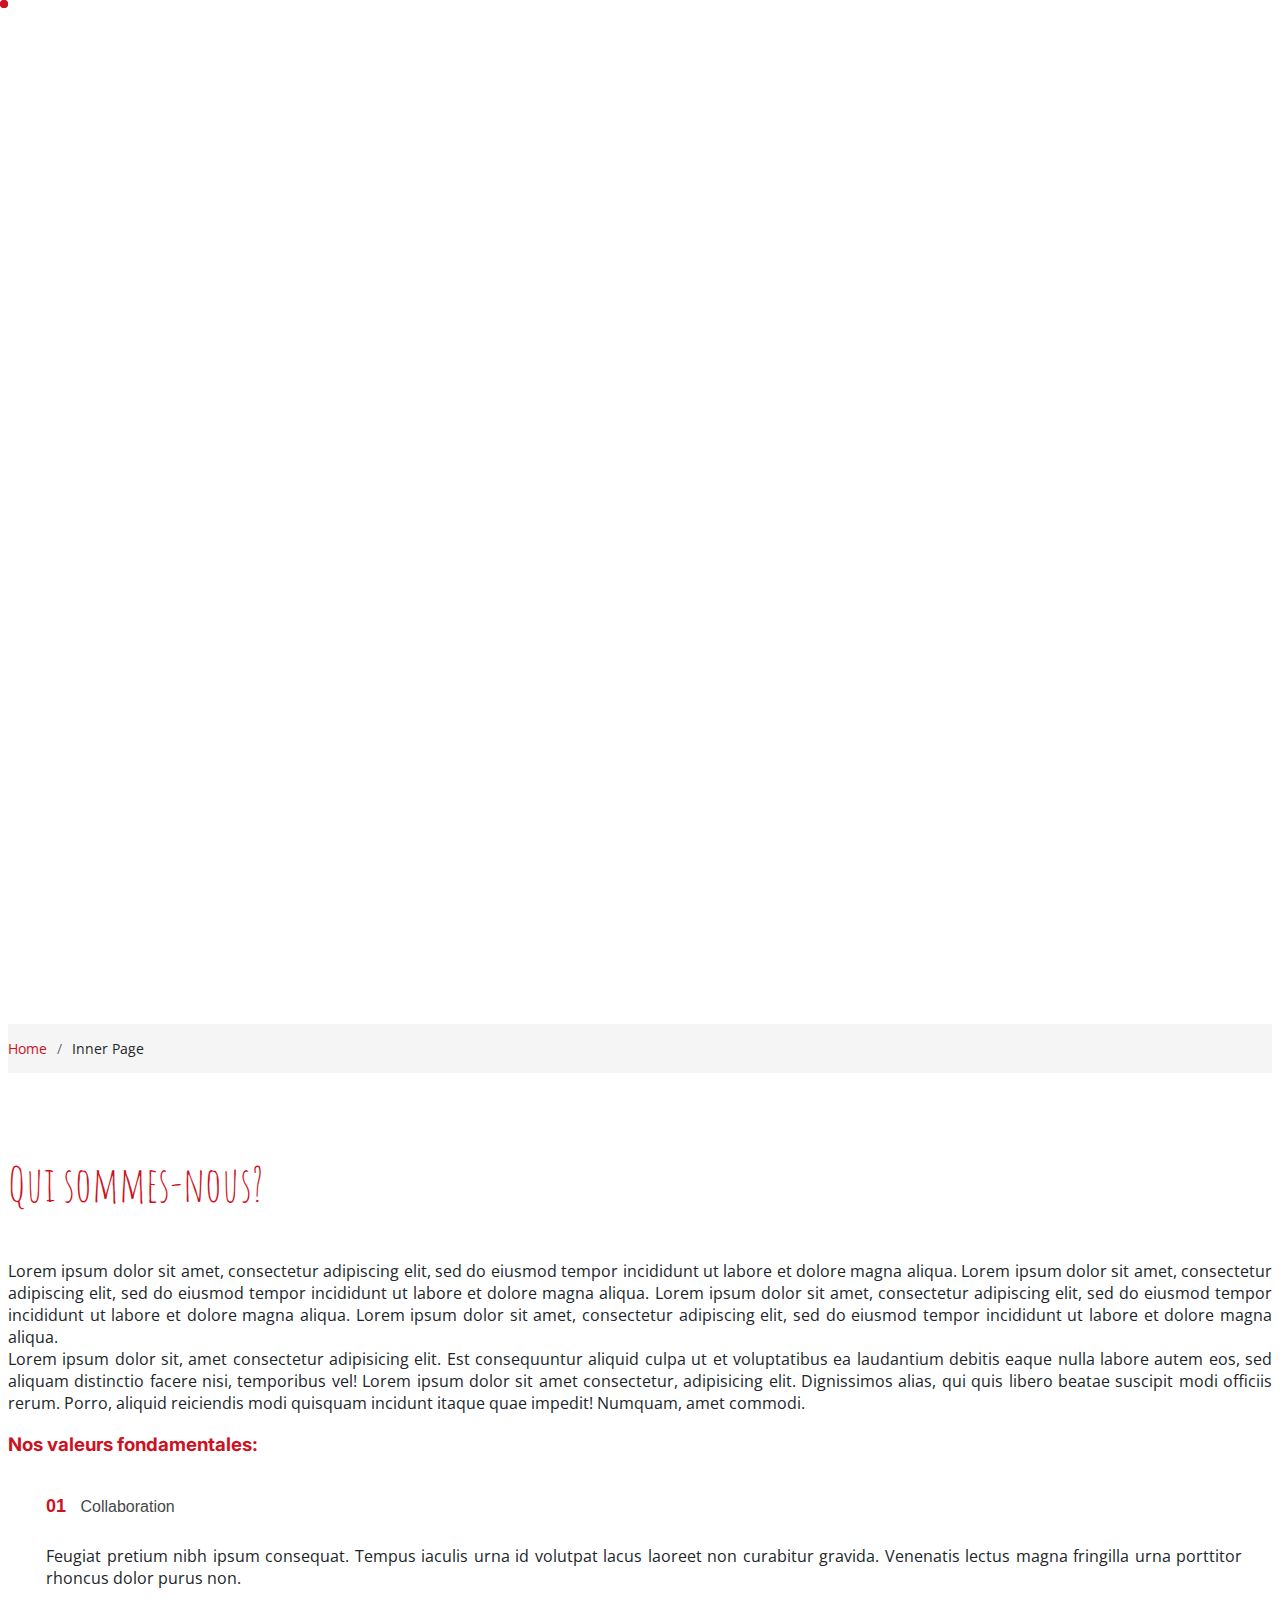
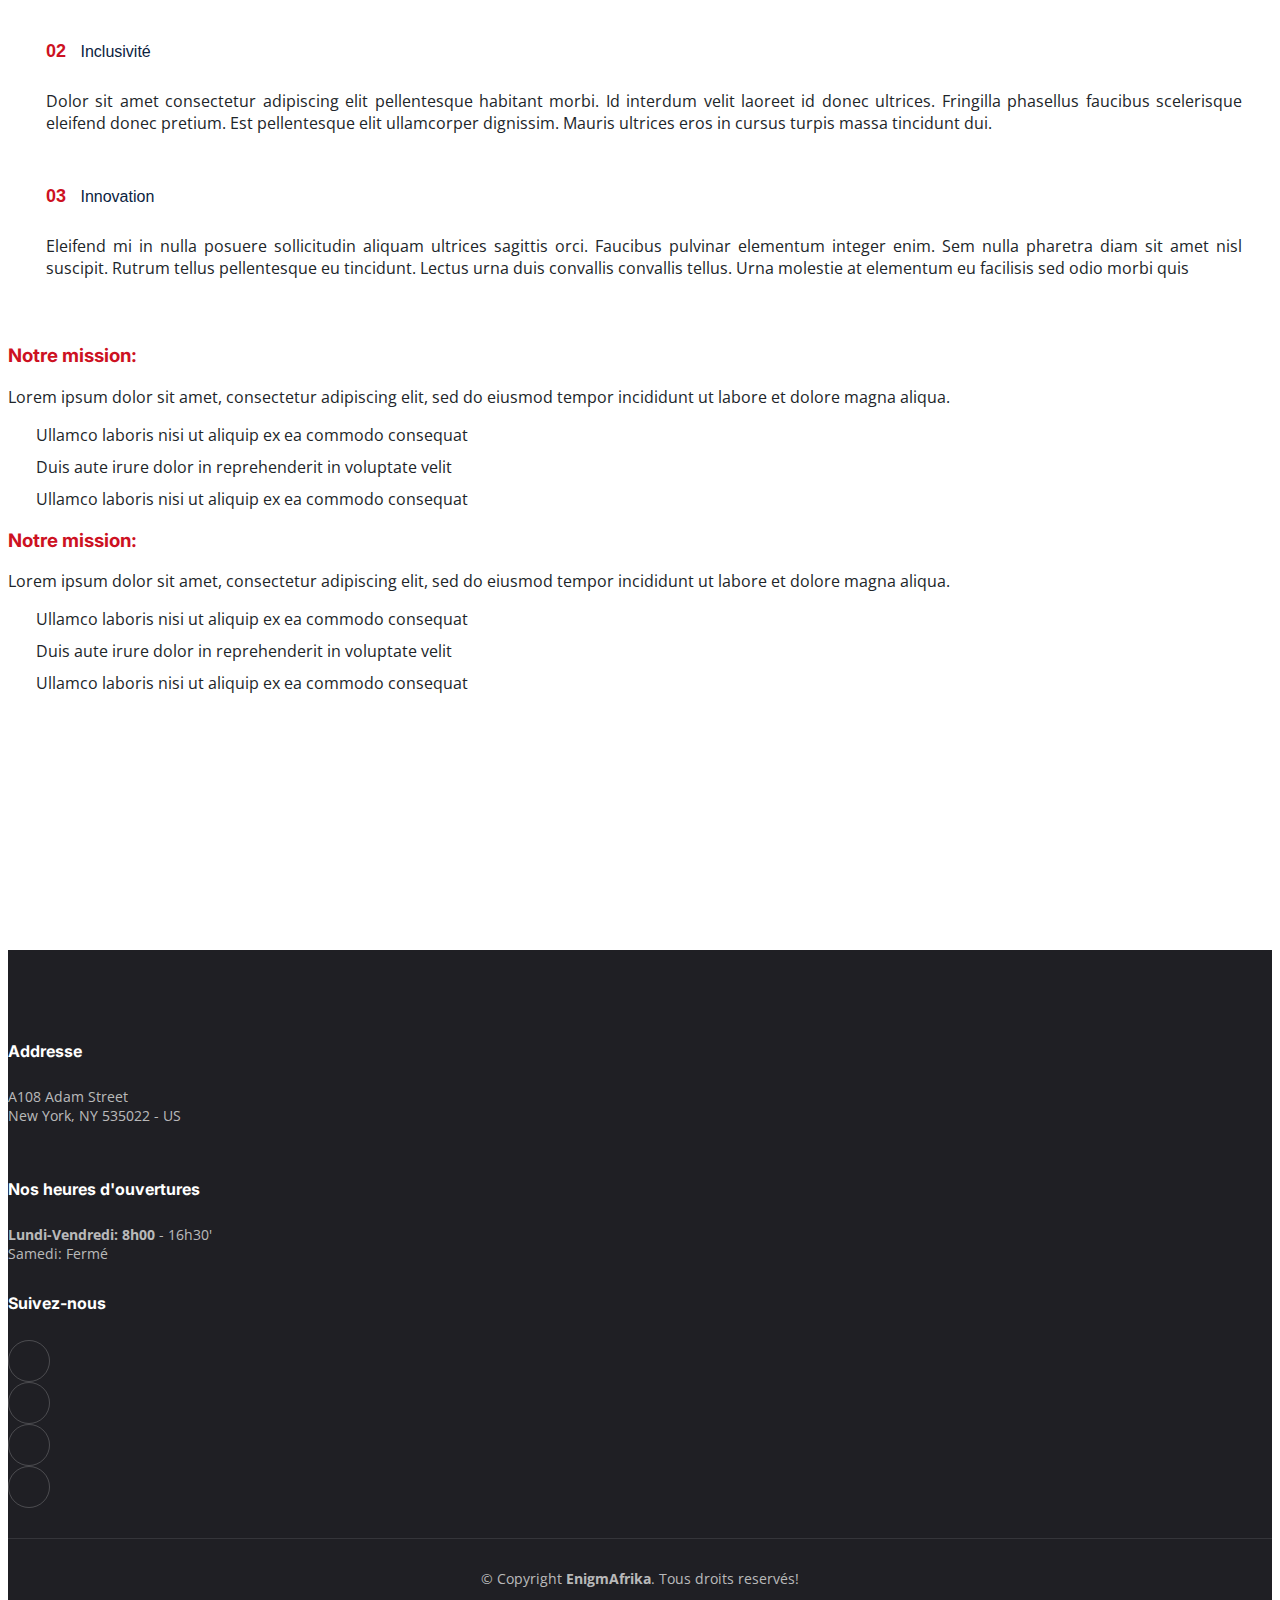
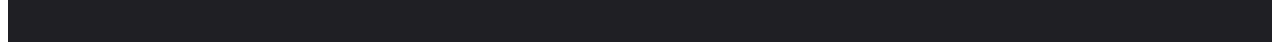
==== commit ec6122c6: "the commit:changed the name to navbar" ====
--- a/about.html
+++ b/about.html
@@ -95,12 +95,24 @@
       <section id="section-about" class="section-about">
 
       </section>
+      <!-- ======= Breadcrumbs ======= -->
+      <section id="breadcrumbs" class="breadcrumbs">
+        <div class="container">
+
+          <ol>
+            <li><a href="#section-about-text">Home</a></li>
+            <li>Inner Page</li>
+          </ol>
+
+
+        </div>
+      </section><!-- End Breadcrumbs -->
       <section id="section-about-text" class="section-about-text">
         <div class="container" data-aos="fade-up">
           <div class="row content">
             <div class="section-header">
 
-              <p><span>A propos de nous</span></p>
+              <p><span>Qui sommes-nous?</span></p>
             </div>
 
             <div class="row content">
@@ -138,7 +150,8 @@
                 <div class="accordion-list">
                   <ul>
                     <li>
-                      <a data-bs-toggle="collapse" class="collapse" data-bs-target="#accordion-list-1"><span>01</span>
+                      <a data-bs-toggle="collapse" class="collapse" data-bs-target="#accordion-list-1"><span>01</span><i
+                          class="bi bi-chevron-down"></i>
                         Collaboration </a>
                       <div id="accordion-list-1" class="collapse show" data-bs-parent=".accordion-list">
                         <p>
@@ -150,7 +163,8 @@
                     </li>
 
                     <li>
-                      <a data-bs-toggle="collapse" data-bs-target="#accordion-list-2" class="collapsed"><span>02</span>
+                      <a data-bs-toggle="collapse" data-bs-target="#accordion-list-2"
+                        class="collapsed"><span>02</span><i class="bi bi-chevron-down"></i>
                         Inclusivité </a>
                       <div id="accordion-list-2" class="collapse" data-bs-parent=".accordion-list">
                         <p>
@@ -164,7 +178,8 @@
                     </li>
 
                     <li>
-                      <a data-bs-toggle="collapse" data-bs-target="#accordion-list-3" class="collapsed"><span>03</span>
+                      <a data-bs-toggle="collapse" data-bs-target="#accordion-list-3"
+                        class="collapsed"><span>03</span><i class="bi bi-chevron-down"></i>
                         Innovation</a>
                       <div id="accordion-list-3" class="collapse" data-bs-parent=".accordion-list">
                         <p>
@@ -182,39 +197,43 @@
                 </div>
 
               </div>
-            </div>
-
-            <div class="col-lg-6 pt-4 pt-lg-2">
-              <h3>Notre mission:</h3>
-
-              <p>
-                Lorem ipsum dolor sit amet, consectetur adipiscing elit, sed do eiusmod tempor incididunt ut labore et
-                dolore
-                magna aliqua.
-              </p>
-              <ul>
-                <li><i class="bi bi-check2-all"></i> Ullamco laboris nisi ut aliquip ex ea commodo consequat</li>
-                <li><i class="bi bi-check2-all"></i> Duis aute irure dolor in reprehenderit in voluptate velit</li>
-                <li><i class="bi bi-check2-all"></i> Ullamco laboris nisi ut aliquip ex ea commodo consequat</li>
-              </ul>
-            </div>
-
-            <div class="col-lg-6">
-              <h3>Notre mission:</h3>
-              <p>
-                Lorem ipsum dolor sit amet, consectetur adipiscing elit, sed do eiusmod tempor incididunt ut labore et
-                dolore
-                magna aliqua.
-              </p>
-              <ul>
-                <li><i class="bi bi-check2-all"></i> Ullamco laboris nisi ut aliquip ex ea commodo consequat</li>
-                <li><i class="bi bi-check2-all"></i> Duis aute irure dolor in reprehenderit in voluptate velit</li>
-                <li><i class="bi bi-check2-all"></i> Ullamco laboris nisi ut aliquip ex ea commodo consequat</li>
-              </ul>
-            </div>
-
+              <div class="col-lg-6 pt-4 pt-lg-2">
+                <h3>Notre mission:</h3>
+
+                <p>
+                  Lorem ipsum dolor sit amet, consectetur adipiscing elit, sed do eiusmod tempor incididunt ut labore et
+                  dolore
+                  magna aliqua.
+                </p>
+                <ul>
+                  <li> Ullamco laboris nisi ut aliquip ex ea commodo consequat</li>
+                  <li> Duis aute irure dolor in reprehenderit in voluptate velit</li>
+                  <li></i> Ullamco laboris nisi ut aliquip ex ea commodo consequat</li>
+                </ul>
+              </div>
+              <div class="col-lg-6">
+                <div class="content">
+                  <h3>Notre mission:</h3>
+                </div>
+                <p>
+                  Lorem ipsum dolor sit amet, consectetur adipiscing elit, sed do eiusmod tempor incididunt ut labore et
+                  dolore
+                  magna aliqua.
+                </p>
+                <ul>
+                  <li> Ullamco laboris nisi ut aliquip ex ea commodo consequat</li>
+                  <li> Duis aute irure dolor in reprehenderit in voluptate velit</li>
+                  <li> Ullamco laboris nisi ut aliquip ex ea commodo consequat</li>
+                </ul>
+              </div>
+
+
+            </div>
+      </section>
+      <section>
+        <div class="container" data-aos="fade-up">
+          <div class="row">
           </div>
-
         </div>
       </section>
 
@@ -225,10 +244,10 @@
 
       <div class="container">
         <div class="row gy-3">
-          <div class="col-lg-3 col-md-6 d-flex">
+          <div class="col-lg-4 col-md-6 d-flex">
             <i class="bi bi-geo-alt icon"></i>
             <div>
-              <h4>Address</h4>
+              <h4>Addresse</h4>
               <p>
                 A108 Adam Street <br>
                 New York, NY 535022 - US<br>
@@ -237,30 +256,19 @@
 
           </div>
 
-          <div class="col-lg-3 col-md-6 footer-links d-flex">
-            <i class="bi bi-telephone icon"></i>
-            <div>
-              <h4>Reservations</h4>
-              <p>
-                <strong>Phone:</strong> +1 5589 55488 55<br>
-                <strong>Email:</strong> info@example.com<br>
-              </p>
-            </div>
-          </div>
-
-          <div class="col-lg-3 col-md-6 footer-links d-flex">
+          <div class="col-lg-4 col-md-6 footer-links d-flex">
             <i class="bi bi-clock icon"></i>
             <div>
-              <h4>Opening Hours</h4>
+              <h4>Nos heures d'ouvertures</h4>
               <p>
-                <strong>Mon-Sat: 11AM</strong> - 23PM<br>
-                Sunday: Closed
+                <strong>Lundi-Vendredi: 8h00</strong> - 16h30'<br>
+                Samedi: Fermé
               </p>
             </div>
           </div>
 
-          <div class="col-lg-3 col-md-6 footer-links">
-            <h4>Follow Us</h4>
+          <div class="col-lg-4 col-md-6 footer-links">
+            <h4>Suivez-nous</h4>
             <div class="social-links d-flex">
               <a href="#" class="twitter"><i class="bi bi-twitter"></i></a>
               <a href="#" class="facebook"><i class="bi bi-facebook"></i></a>
@@ -274,14 +282,14 @@
 
       <div class="container">
         <div class="copyright">
-          &copy; Copyright <strong><span>Yummy</span></strong>. All Rights Reserved
+          &copy; Copyright <strong><span>EnigmAfrika</span></strong>. Tous droits reservés!
         </div>
         <div class="credits">
           <!-- All the links in the footer should remain intact. -->
           <!-- You can delete the links only if you purchased the pro version. -->
           <!-- Licensing information: https://bootstrapmade.com/license/ -->
           <!-- Purchase the pro version with working PHP/AJAX contact form: https://bootstrapmade.com/yummy-bootstrap-restaurant-website-template/ -->
-          Designed by <a href="https://bootstrapmade.com/">BootstrapMade</a>
+
         </div>
       </div>
 
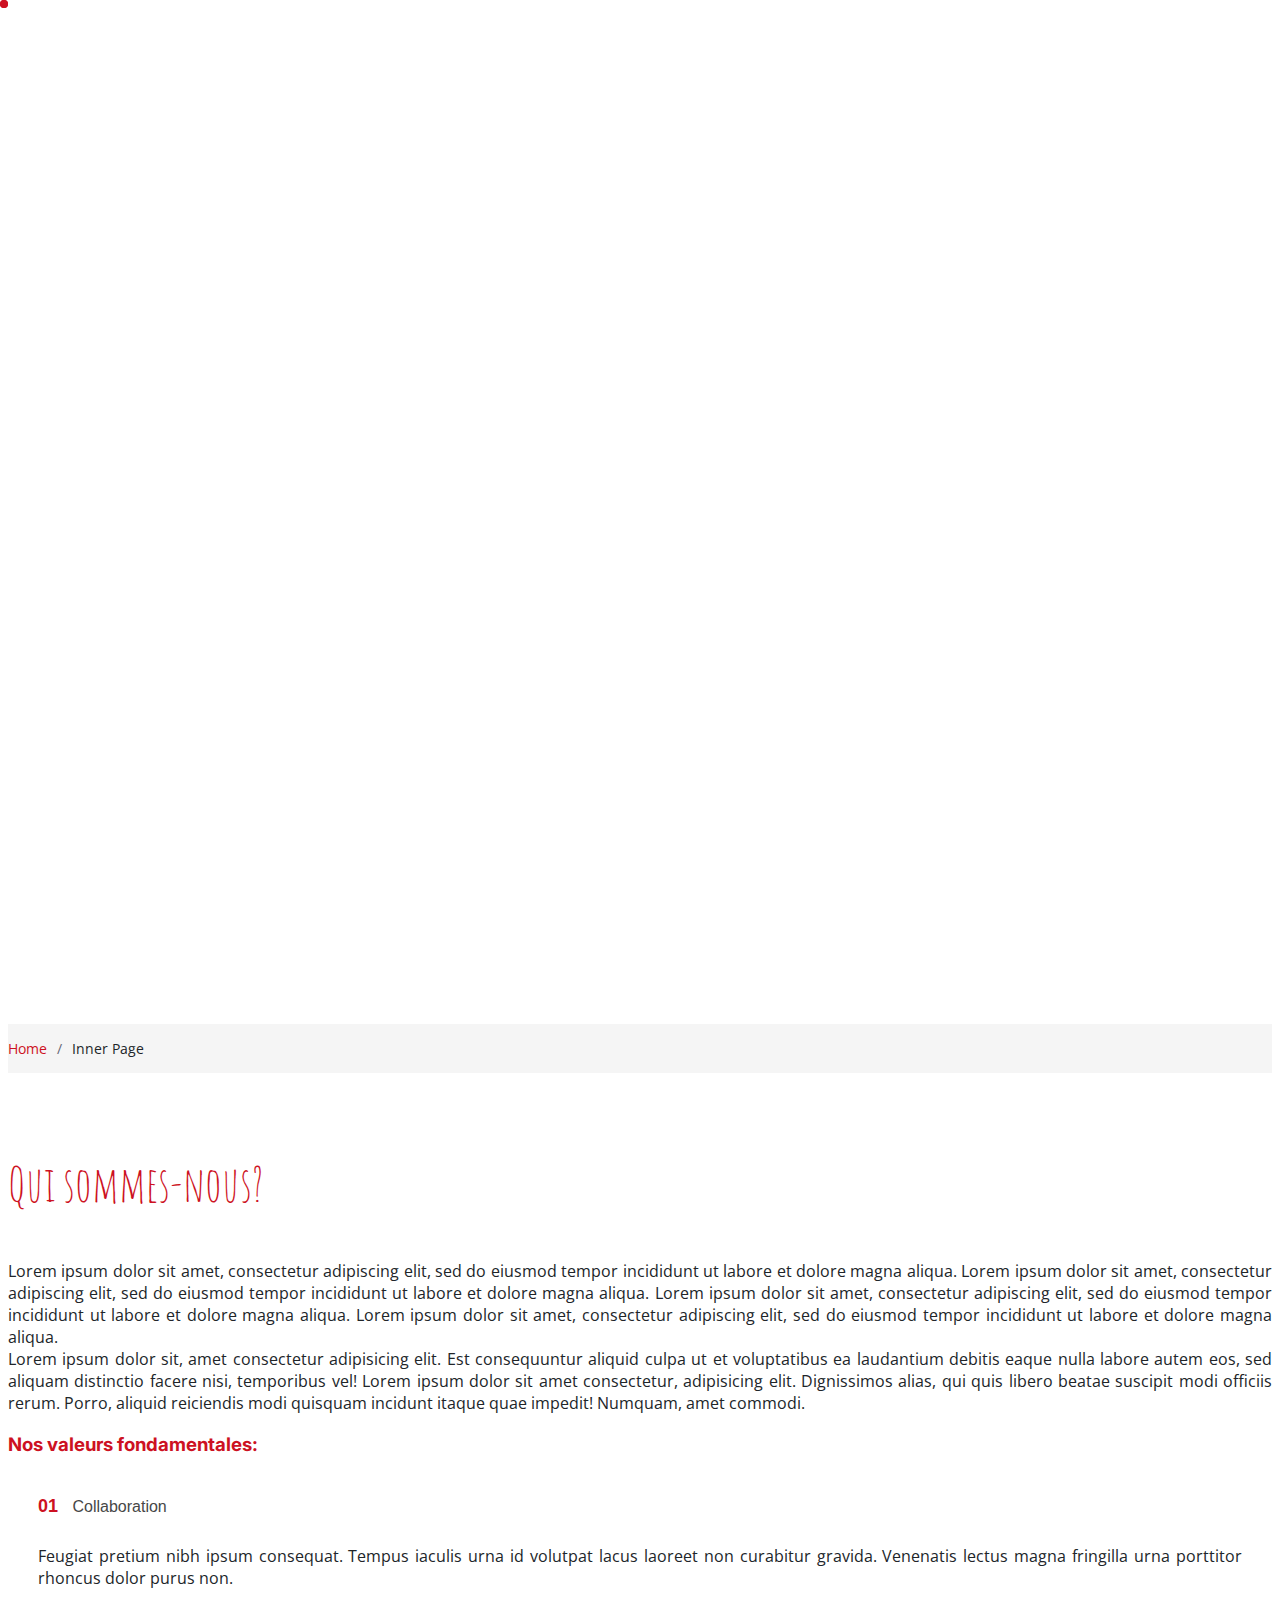
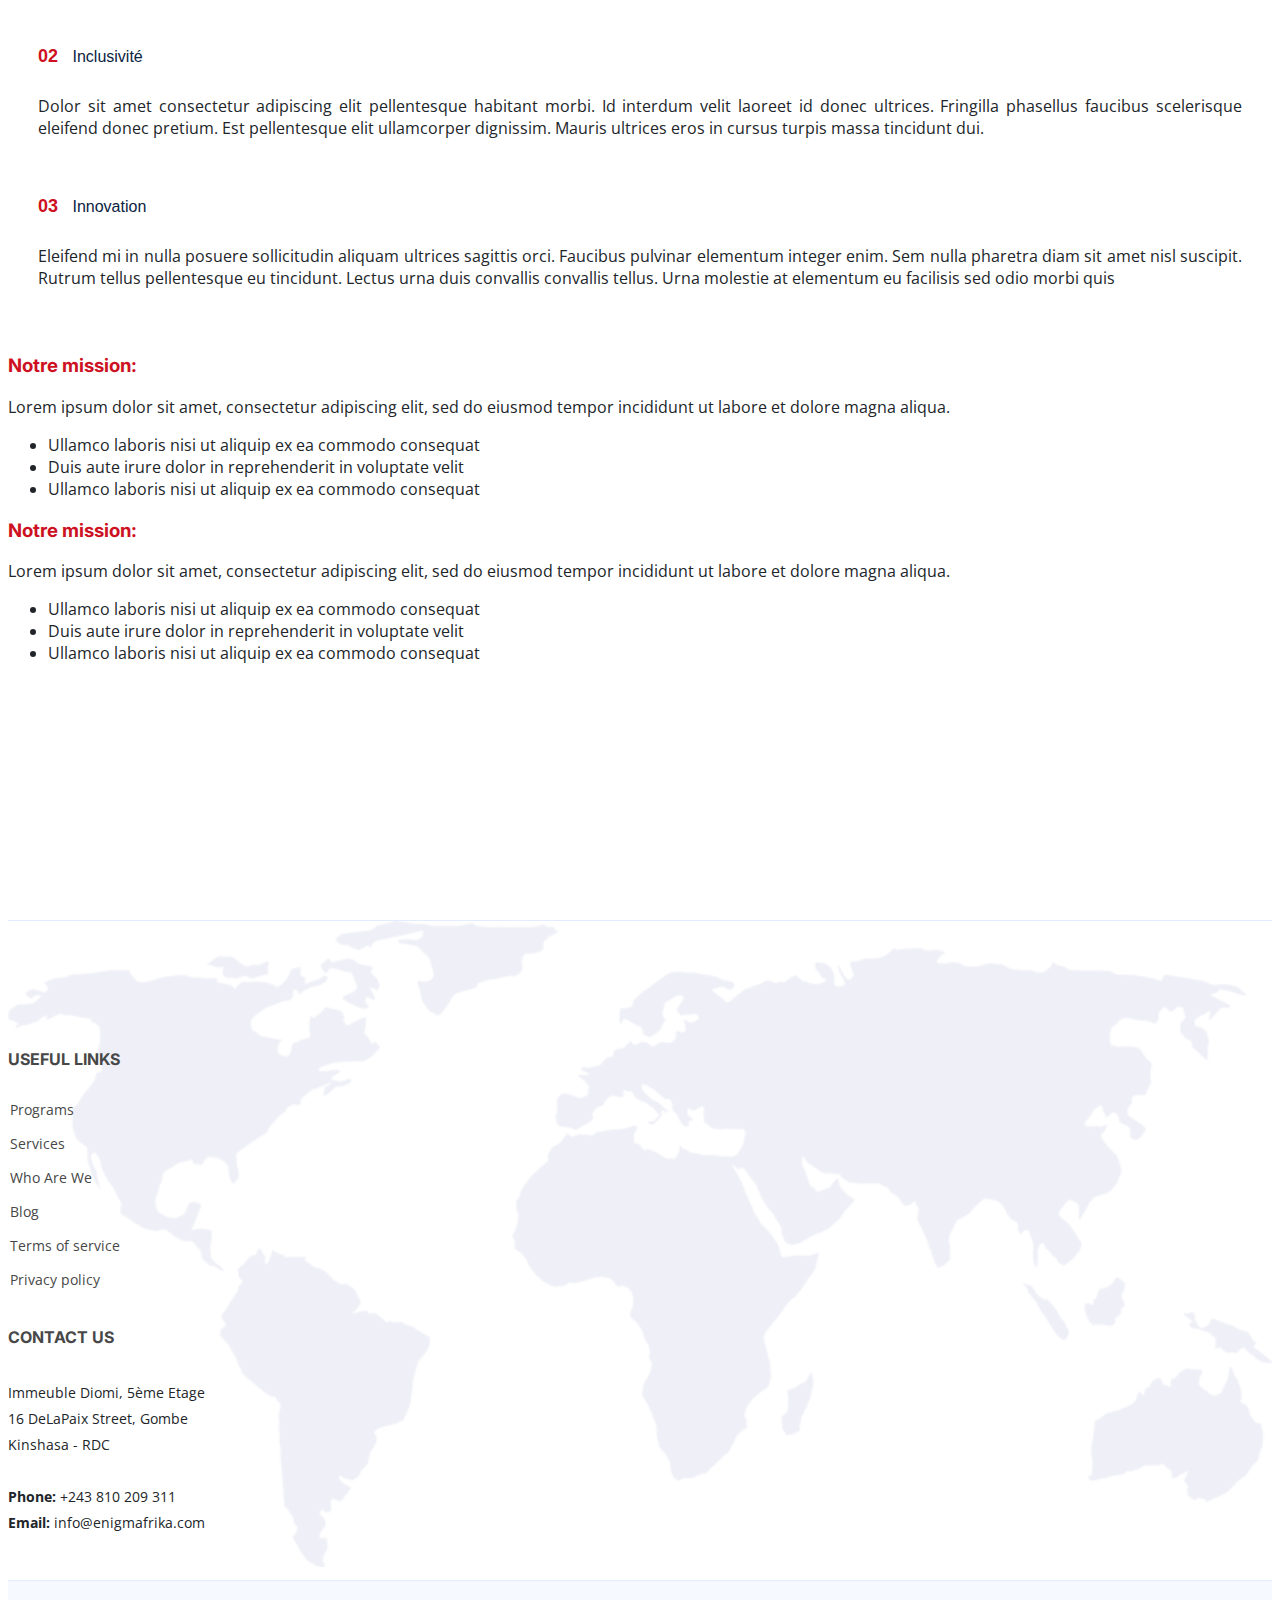
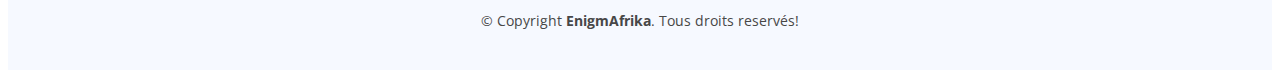
==== commit e44c50ed: "the commit:changed the footer" ====
--- a/about.html
+++ b/about.html
@@ -242,41 +242,77 @@
     <!-- ======= Footer ======= -->
     <footer id="footer" class="footer">
 
-      <div class="container">
-        <div class="row gy-3">
-          <div class="col-lg-4 col-md-6 d-flex">
-            <i class="bi bi-geo-alt icon"></i>
-            <div>
-              <h4>Addresse</h4>
+      <!-- <div class="footer-newsletter">
+              <div class="container">
+                <div class="row justify-content-center">
+                  <div class="col-lg-12 text-center">
+                    <h4>Our Newsletter</h4>
+                    <p>Tamen quem nulla quae legam multos aute sint culpa legam noster magna</p>
+                  </div>
+                  <div class="col-lg-6">
+                    <form action="" method="post">
+                      <input type="email" name="email"><input type="submit" value="Subscribe">
+                    </form>
+                  </div>
+                </div>
+              </div>
+            </div> -->
+
+      <div class="footer-top">
+        <div class="container">
+          <div class="row gy-4">
+            <div class="col-lg-6 col-md-12 footer-info">
+              <a href="index.html" class="logo d-flex align-items-center">
+                <!-- <img src="assets/img/logo.png" alt=""> -->
+                <img src="assets/img/ENIGME_LOGO.png" alt="">
+
+                <!-- <span>FlexStart</span> -->
+              </a>
+
+              <div class="social-links mt-3">
+                <a href="#" class="twitter"><i class="bi bi-twitter"></i></a>
+                <a href="#" class="facebook"><i class="bi bi-facebook"></i></a>
+                <a href="#" class="instagram"><i class="bi bi-instagram"></i></a>
+                <a href="#" class="linkedin"><i class="bi bi-linkedin"></i></a>
+              </div>
+            </div>
+
+            <div class="col-lg-2 col-6 footer-links">
+              <h4>Useful Links</h4>
+              <ul>
+                <li><i class="bi bi-chevron-right"></i> <a href="programs.html">Programs</a></li>
+                <li><i class="bi bi-chevron-right"></i> <a href="#">Services</a></li>
+                <li><i class="bi bi-chevron-right"></i> <a href="#">Who Are We</a></li>
+                <li><i class="bi bi-chevron-right"></i> <a href="#">Blog</a></li>
+                <li><i class="bi bi-chevron-right"></i> <a href="#">Terms of service</a></li>
+                <li><i class="bi bi-chevron-right"></i> <a href="#">Privacy policy</a></li>
+              </ul>
+            </div>
+
+            <!-- <div class="col-lg-2 col-6 footer-links">
+                    <h4>Our Services</h4>
+                    <ul>
+                      <li><i class="bi bi-chevron-right"></i> <a href="#">Web Design</a></li>
+                      <li><i class="bi bi-chevron-right"></i> <a href="#">Web Development</a></li>
+                      <li><i class="bi bi-chevron-right"></i> <a href="#">Product Management</a></li>
+                      <li><i class="bi bi-chevron-right"></i> <a href="#">Marketing</a></li>
+                      <li><i class="bi bi-chevron-right"></i> <a href="#">Graphic Design</a></li>
+                    </ul>
+                  </div> -->
+
+            <div class="col-lg-3 col-md-12 footer-contact text-center text-md-start">
+              <h4>Contact Us</h4>
               <p>
-                A108 Adam Street <br>
-                New York, NY 535022 - US<br>
+                Immeuble Diomi, 5ème Etage <br>
+                16 DeLaPaix Street, Gombe<br>
+                Kinshasa - RDC<br><br>
+                <strong>Phone:</strong> +243 810 209 311<br>
+                <strong>Email:</strong> info@enigmafrika.com<br>
               </p>
+
             </div>
 
           </div>
-
-          <div class="col-lg-4 col-md-6 footer-links d-flex">
-            <i class="bi bi-clock icon"></i>
-            <div>
-              <h4>Nos heures d'ouvertures</h4>
-              <p>
-                <strong>Lundi-Vendredi: 8h00</strong> - 16h30'<br>
-                Samedi: Fermé
-              </p>
-            </div>
-          </div>
-
-          <div class="col-lg-4 col-md-6 footer-links">
-            <h4>Suivez-nous</h4>
-            <div class="social-links d-flex">
-              <a href="#" class="twitter"><i class="bi bi-twitter"></i></a>
-              <a href="#" class="facebook"><i class="bi bi-facebook"></i></a>
-              <a href="#" class="instagram"><i class="bi bi-instagram"></i></a>
-              <a href="#" class="linkedin"><i class="bi bi-linkedin"></i></a>
-            </div>
-          </div>
-
         </div>
       </div>
 
@@ -288,11 +324,10 @@
           <!-- All the links in the footer should remain intact. -->
           <!-- You can delete the links only if you purchased the pro version. -->
           <!-- Licensing information: https://bootstrapmade.com/license/ -->
-          <!-- Purchase the pro version with working PHP/AJAX contact form: https://bootstrapmade.com/yummy-bootstrap-restaurant-website-template/ -->
-
+          <!-- Purchase the pro version with working PHP/AJAX contact form: https://bootstrapmade.com/flexstart-bootstrap-startup-template/ -->
+          <!-- Designed by <a href="https://bootstrapmade.com/">BootstrapMade</a> -->
         </div>
       </div>
-
     </footer><!-- End Footer -->
     <!-- End Footer -->
 
--- a/assets/css/main.css
+++ b/assets/css/main.css
@@ -80,7 +80,7 @@
   font-weight: 400;
   margin: 0;
   padding: 0;
-  color: #7f7f90;
+  color: #474747;
   text-transform: uppercase;
   font-family: var(--font-default);
 }
@@ -93,7 +93,8 @@
 }
 
 .section-header p span {
-  color: var(--color-primary);
+  font-family: var(--font-primary);
+  color: #cd1122;
 }
 
 /*--------------------------------------------------------------
@@ -568,8 +569,9 @@
 /*--------------------------------------------------------------
 # About Section
 --------------------------------------------------------------*/
-.about .about-img {
-  min-height: 500px;
+.about img {
+  height: 400px;
+  width: 550px;
 }
 
 .about h3 {
@@ -804,28 +806,9 @@
   display: none;
 }
 
-.section-about-text .content ul {
-  list-style: none;
-  padding: 0;
-}
-
-.section-about-text .content ul li {
-  padding-left: 28px;
-  position: relative;
-}
-
-.section-about-text .content ul li+li {
-  margin-top: 10px;
-}
-
-.section-about-text .content ul i {
-  position: absolute;
-  left: 0;
-  top: 2px;
-  font-size: 20px;
-  color: #cd1122;
-
-}
+
+
+
 
 .section-about-text .content p:last-child {
   margin-bottom: 0;
@@ -1080,7 +1063,7 @@
 }
 
 .testimonials .testimonial-item .testimonial-content {
-  border-left: 3px solid var(--color-primary);
+  border-left: 3px solid #cd1122;
   padding-left: 30px;
 }
 
@@ -1114,7 +1097,7 @@
 
 .testimonials .testimonial-item .quote-icon-left,
 .testimonials .testimonial-item .quote-icon-right {
-  color: #f05656;
+  color: #cd1122;
   font-size: 26px;
   line-height: 0;
 }
@@ -1723,88 +1706,178 @@
 # Footer
 --------------------------------------------------------------*/
 .footer {
+  background: #f6f9ff;
+  padding: 0 0 30px 0;
   font-size: 14px;
-  background-color: #1f1f24;
+}
+
+.footer .footer-newsletter {
   padding: 50px 0;
-  color: rgba(255, 255, 255, 0.7);
-}
-
-.footer .icon {
-  margin-right: 15px;
+  background: white url(../img/footer-bg.png) no-repeat right top;
+  border-top: 1px solid #e1ecff;
+}
+
+.footer .footer-newsletter h4 {
   font-size: 24px;
+  margin: 0 0 10px 0;
+  padding: 0;
+  line-height: 1;
+  font-weight: 700;
+  color: #474747;
+}
+
+.footer .footer-newsletter form {
+  margin-top: 20px;
+  background: #fff;
+  padding: 6px 10px;
+  position: relative;
+  border-radius: 4px;
+  border: 1px solid #e1ecff;
+}
+
+.footer .footer-newsletter form input[type=email] {
+  border: 0;
+  padding: 8px;
+  width: calc(100% - 140px);
+}
+
+.footer .footer-newsletter form input[type=submit] {
+  position: absolute;
+  top: 0;
+  right: 0;
+  bottom: 0;
+  border: 0;
+  background: none;
+  font-size: 16px;
+  padding: 0 30px;
+  margin: 3px;
+  background: #4154f1;
+  color: #fff;
+  transition: 0.3s;
+  border-radius: 4px;
+}
+
+.footer .footer-newsletter form input[type=submit]:hover {
+  background: #5969f3;
+}
+
+.footer .footer-top {
+  background: white url(../img/footer-bg.png) no-repeat right top;
+  background-size: contain;
+  border-top: 1px solid #e1ecff;
+  border-bottom: 1px solid #e1ecff;
+  padding: 60px 0 30px 0;
+}
+
+@media (max-width: 992px) {
+  .footer .footer-top {
+    background-position: center bottom;
+  }
+}
+
+.footer .footer-top .footer-info {
+  margin-bottom: 30px;
+}
+
+.footer .footer-top .footer-info .logo {
   line-height: 0;
-}
-
-.footer h4 {
+  margin-bottom: 15px;
+}
+
+.footer .footer-top .footer-info .logo img {
+  max-height: 40px;
+  margin-right: 6px;
+}
+
+.footer .footer-top .footer-info .logo span {
+  font-size: 30px;
+  font-weight: 700;
+  letter-spacing: 1px;
+  color: #012970;
+  font-family: "Nunito", sans-serif;
+  margin-top: 3px;
+}
+
+.footer .footer-top .footer-info p {
+  font-size: 14px;
+  line-height: 24px;
+  margin-bottom: 0;
+  font-family: "Nunito", sans-serif;
+}
+
+.footer .footer-top .social-links a {
+  font-size: 20px;
+  display: inline-block;
+  color: #474747;
+  line-height: 0;
+  margin-right: 10px;
+  transition: 0.3s;
+}
+
+.footer .footer-top .social-links a:hover {
+  color: #cd1122;
+}
+
+.footer .footer-top h4 {
   font-size: 16px;
   font-weight: bold;
+  color: #474747;
+  text-transform: uppercase;
   position: relative;
-  padding-bottom: 5px;
-  color: #fff;
-}
-
-.footer .footer-links {
+  padding-bottom: 12px;
+}
+
+.footer .footer-top .footer-links {
   margin-bottom: 30px;
 }
 
-.footer .footer-links ul {
+.footer .footer-top .footer-links ul {
   list-style: none;
   padding: 0;
   margin: 0;
 }
 
-.footer .footer-links ul li {
+.footer .footer-top .footer-links ul i {
+  padding-right: 2px;
+  color: #d0d4fc;
+  font-size: 12px;
+  line-height: 0;
+}
+
+.footer .footer-top .footer-links ul li {
   padding: 10px 0;
   display: flex;
   align-items: center;
 }
 
-.footer .footer-links ul li:first-child {
+.footer .footer-top .footer-links ul li:first-child {
   padding-top: 0;
 }
 
-.footer .footer-links ul a {
-  color: rgba(255, 255, 255, 0.6);
+.footer .footer-top .footer-links ul a {
+  color: #474747;
   transition: 0.3s;
   display: inline-block;
   line-height: 1;
 }
 
-.footer .footer-links ul a:hover {
-  color: #fff;
-}
-
-.footer .social-links a {
-  display: flex;
-  align-items: center;
-  justify-content: center;
-  width: 40px;
-  height: 40px;
-  border-radius: 50%;
-  border: 1px solid rgba(255, 255, 255, 0.2);
-  font-size: 16px;
-  color: rgba(255, 255, 255, 0.7);
-  margin-right: 10px;
-  transition: 0.3s;
-}
-
-.footer .social-links a:hover {
-  color: #fff;
-  border-color: #fff;
+.footer .footer-top .footer-links ul a:hover {
+  color: #cd1122;
+}
+
+.footer .footer-top .footer-contact p {
+  line-height: 26px;
 }
 
 .footer .copyright {
   text-align: center;
   padding-top: 30px;
-  border-top: 1px solid rgba(255, 255, 255, 0.1);
+  color: #474747;
 }
 
 .footer .credits {
-  padding-top: 4px;
+  padding-top: 10px;
   text-align: center;
   font-size: 13px;
-}
-
-.footer .credits a {
-  color: #fff;
+  color: #474747;
 }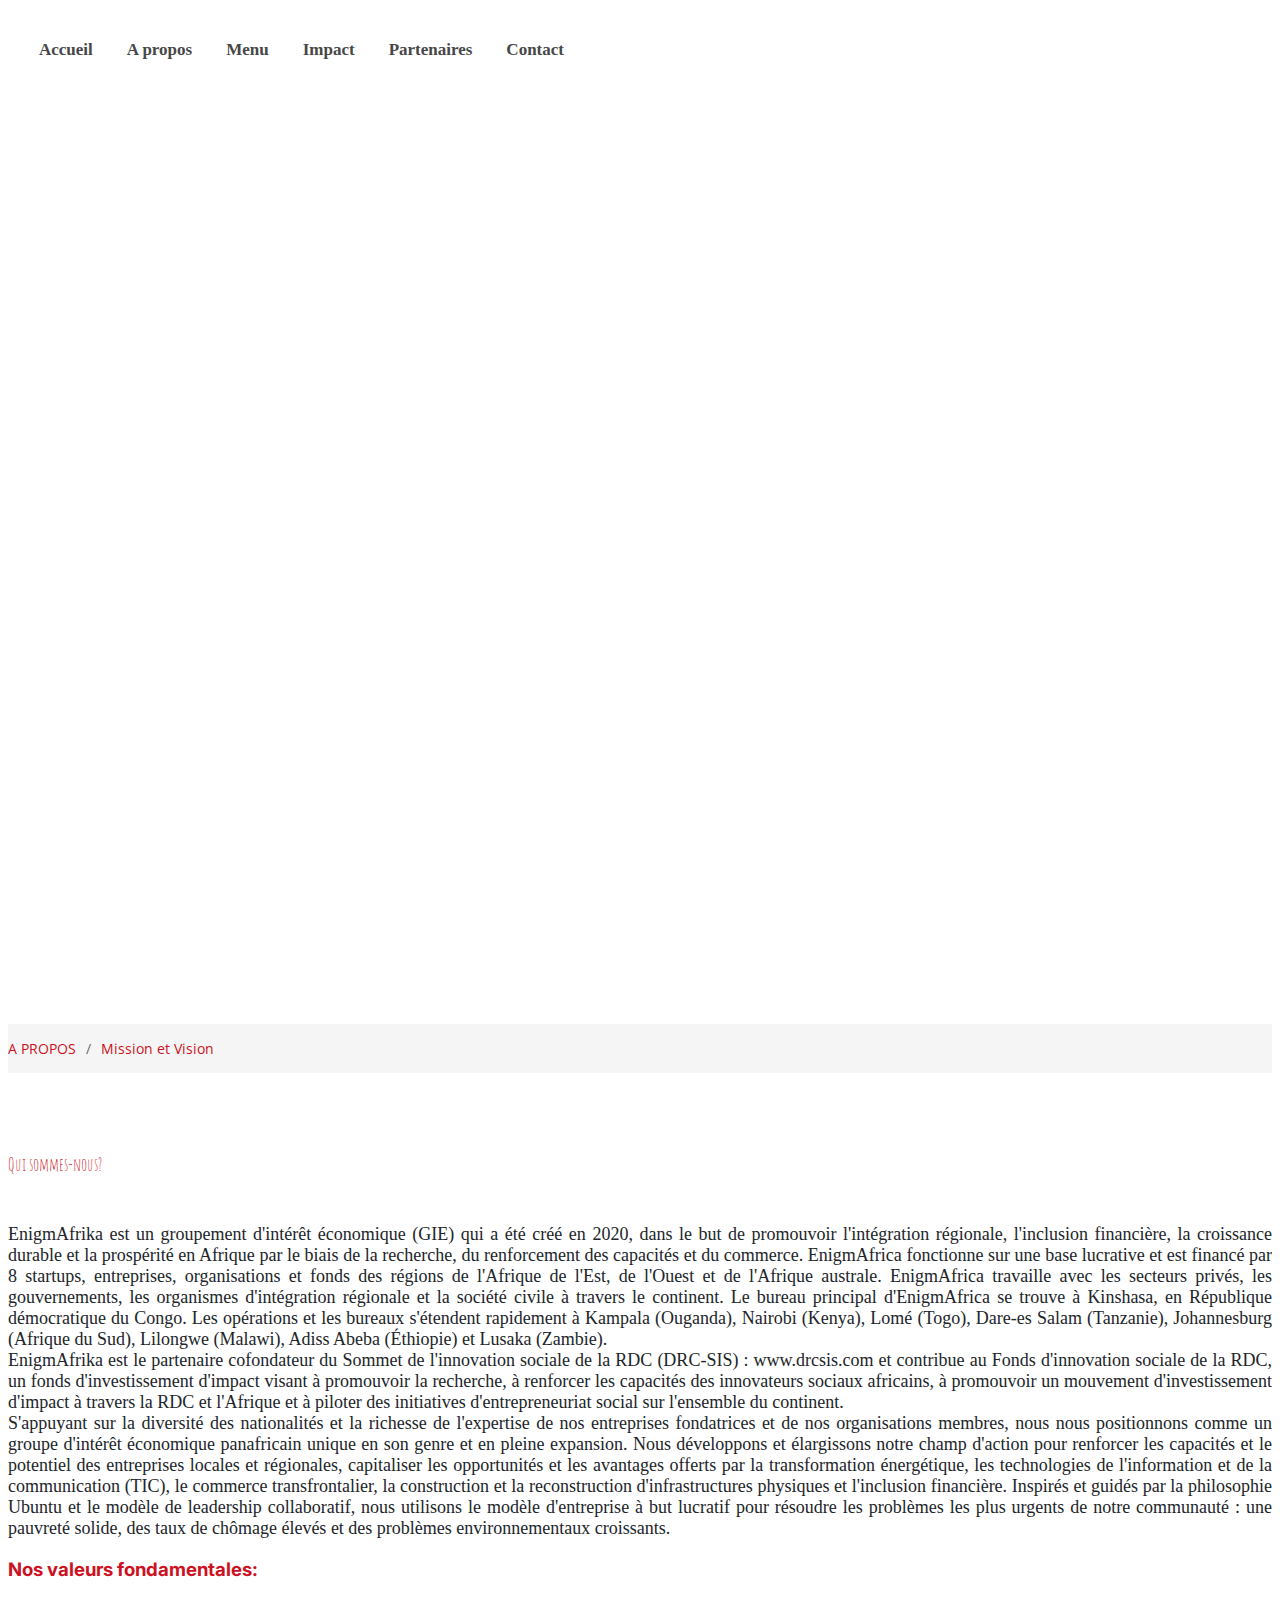
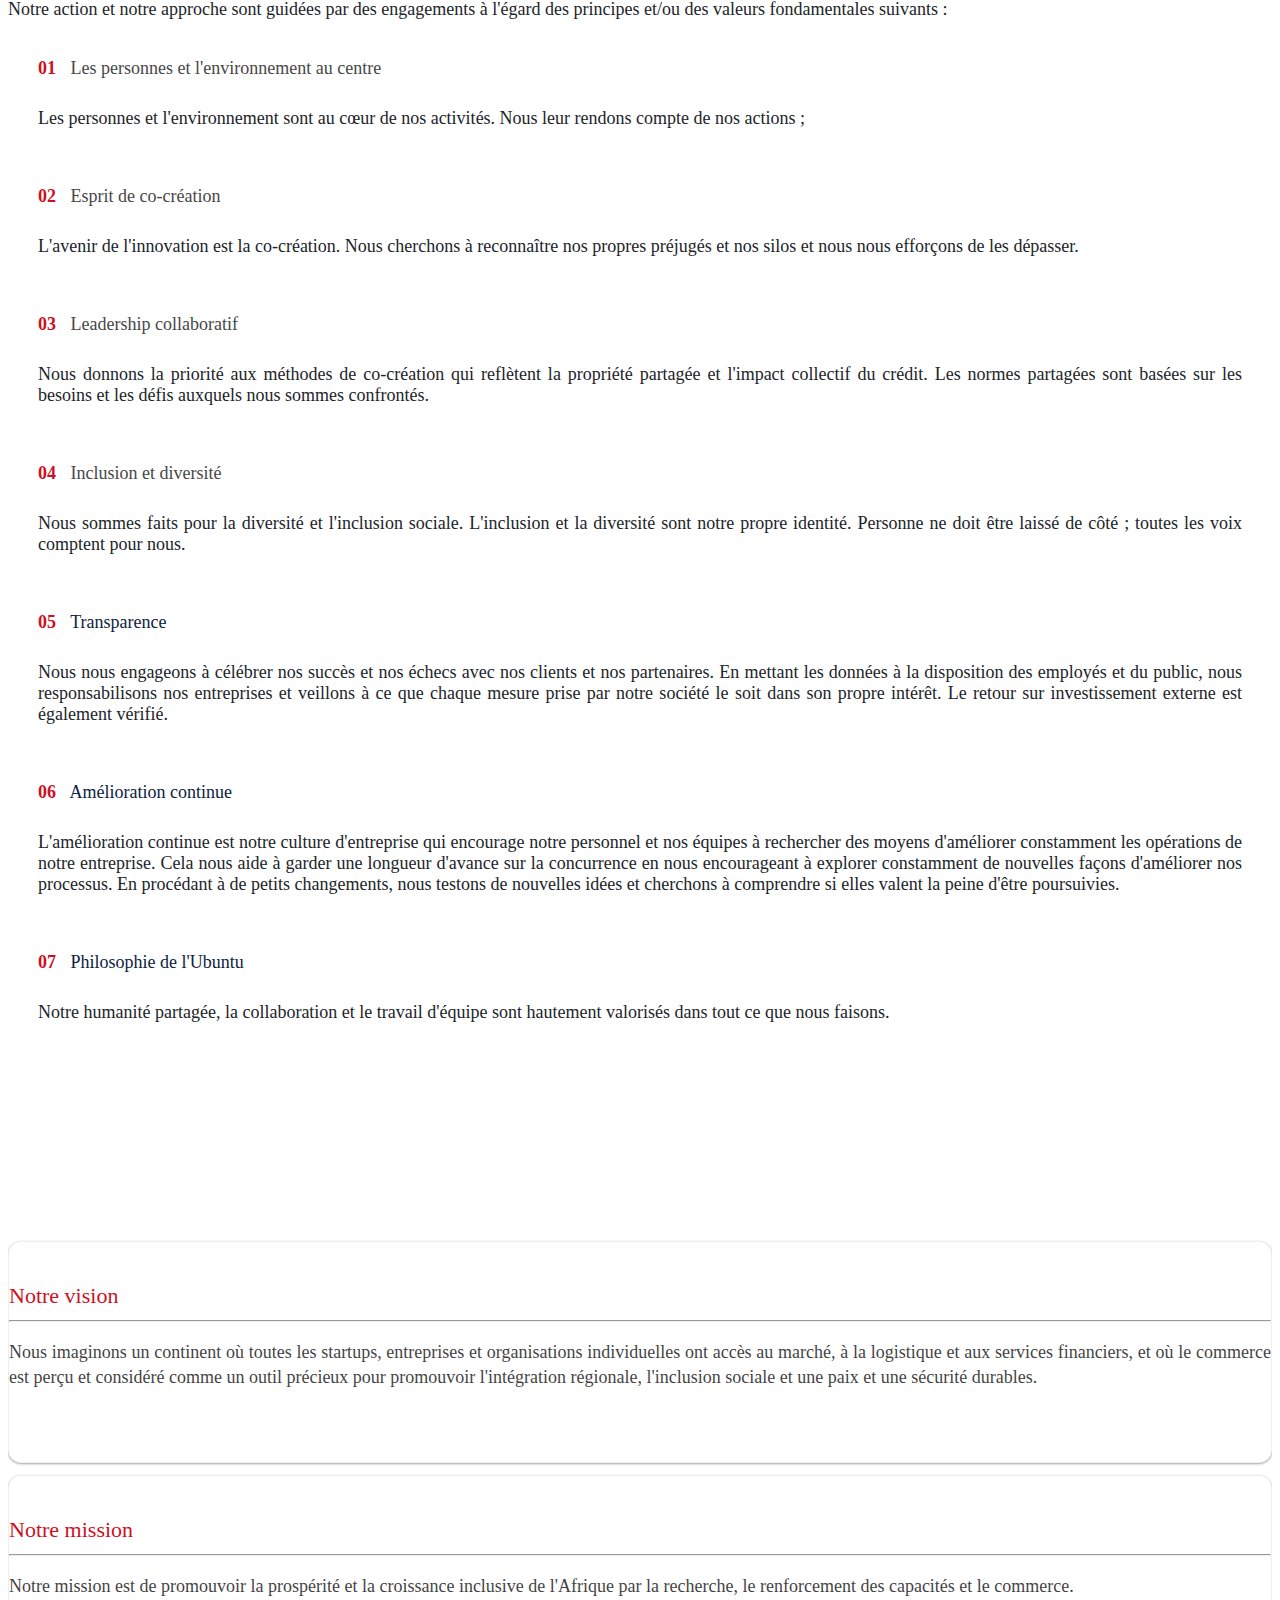
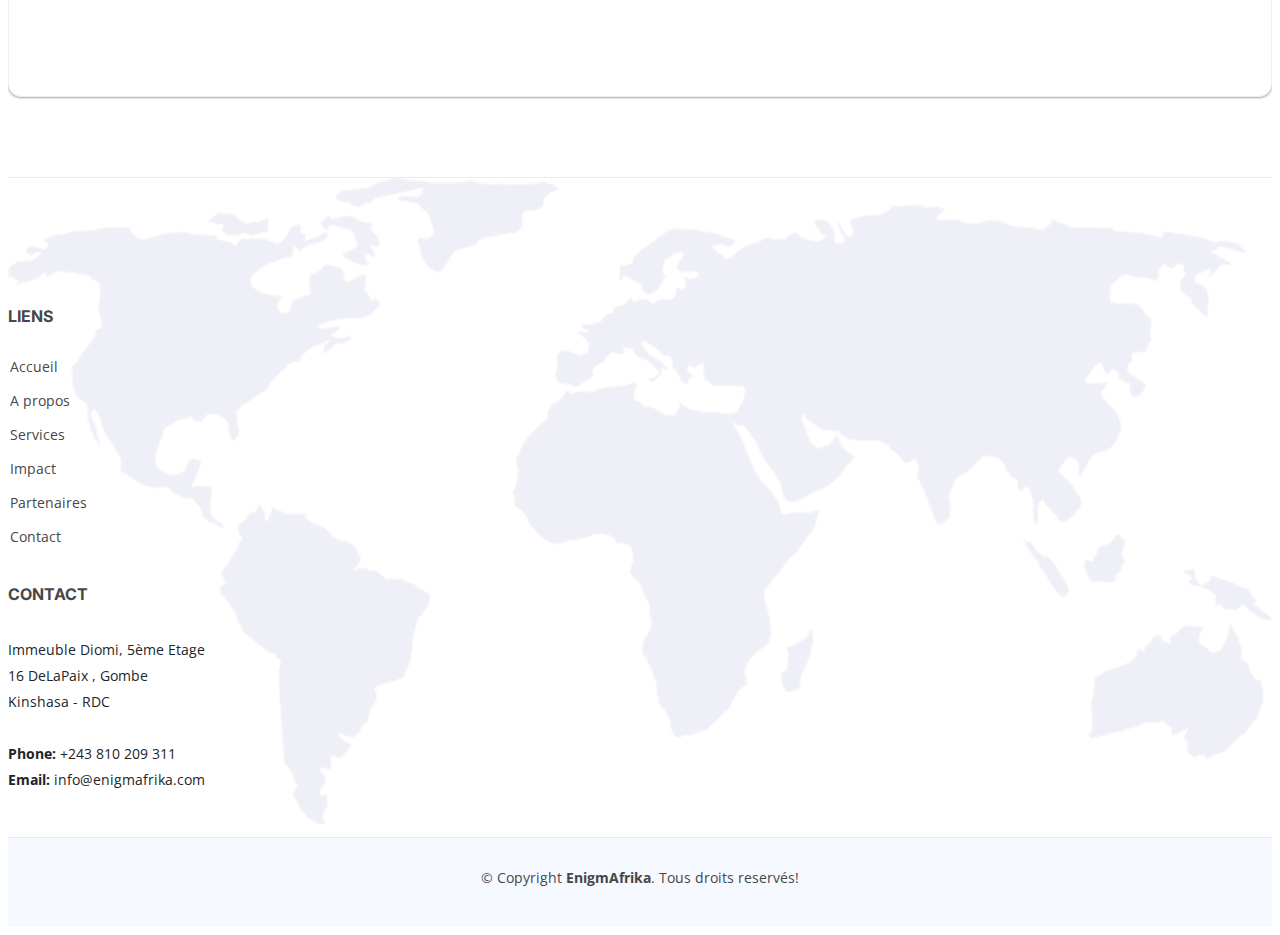
==== commit f4c64fbb: "the commit:changed the card of Africa" ====
--- a/about.html
+++ b/about.html
@@ -53,31 +53,31 @@
 
         <nav id="navbar" class="navbar">
           <ul>
-            <li><a href="#hero">Home</a></li>
-            <li><a href="#about">About</a></li>
+            <li><a href="index.html">Accueil</a></li>
+            <li><a href="#about">A propos</a></li>
             <li><a href="#menu">Menu</a></li>
-            <li><a href="#events">Events</a></li>
-            <li><a href="#chefs">Chefs</a></li>
-            <li><a href="#gallery">Gallery</a></li>
-            <li class="dropdown"><a href="#"><span>Drop Down</span> <i
-                  class="bi bi-chevron-down dropdown-indicator"></i></a>
-              <ul>
-                <li><a href="#">Drop Down 1</a></li>
-                <li class="dropdown"><a href="#"><span>Deep Drop Down</span> <i
-                      class="bi bi-chevron-down dropdown-indicator"></i></a>
-                  <ul>
-                    <li><a href="#">Deep Drop Down 1</a></li>
-                    <li><a href="#">Deep Drop Down 2</a></li>
-                    <li><a href="#">Deep Drop Down 3</a></li>
-                    <li><a href="#">Deep Drop Down 4</a></li>
-                    <li><a href="#">Deep Drop Down 5</a></li>
-                  </ul>
-                </li>
-                <li><a href="#">Drop Down 2</a></li>
-                <li><a href="#">Drop Down 3</a></li>
-                <li><a href="#">Drop Down 4</a></li>
-              </ul>
-            </li>
+            <li><a href="#events">Impact</a></li>
+            <!--<li><a href="#chefs">Chefs</a></li>-->
+            <li><a href="#gallery">Partenaires</a></li>
+            <!--<li class="dropdown"><a href="#"><span>Drop Down</span> <i
+                            class="bi bi-chevron-down dropdown-indicator"></i></a>
+                        <ul>
+                          <li><a href="#">Drop Down 1</a></li>
+                          <li class="dropdown"><a href="#"><span>Deep Drop Down</span> <i
+                                class="bi bi-chevron-down dropdown-indicator"></i></a>
+                            <ul>
+                              <li><a href="#">Deep Drop Down 1</a></li>
+                              <li><a href="#">Deep Drop Down 2</a></li>
+                              <li><a href="#">Deep Drop Down 3</a></li>
+                              <li><a href="#">Deep Drop Down 4</a></li>
+                              <li><a href="#">Deep Drop Down 5</a></li>
+                            </ul>
+                          </li>
+                          <li><a href="#">Drop Down 2</a></li>
+                          <li><a href="#">Drop Down 3</a></li>
+                          <li><a href="#">Drop Down 4</a></li>
+                        </ul>
+                      </li>-->
             <li><a href="#contact">Contact</a></li>
           </ul>
         </nav><!-- .navbar -->
@@ -100,8 +100,9 @@
         <div class="container">
 
           <ol>
-            <li><a href="#section-about-text">Home</a></li>
-            <li>Inner Page</li>
+            <li><a href="#section-about-text">A PROPOS</a></li>
+            <li><a href="#section-gie">Mission et Vision</a></li>
+
           </ol>
 
 
@@ -116,27 +117,52 @@
             </div>
 
             <div class="row content">
-              <div class="col-lg-6">
+              <div class="card-text col-lg-6">
                 <p>
-                  Lorem ipsum dolor sit amet, consectetur adipiscing elit, sed do eiusmod tempor incididunt ut labore et
-                  dolore
-                  magna aliqua.
-                  Lorem ipsum dolor sit amet, consectetur adipiscing elit, sed do eiusmod tempor incididunt ut labore et
-                  dolore
-                  magna aliqua.
-                  Lorem ipsum dolor sit amet, consectetur adipiscing elit, sed do eiusmod tempor incididunt ut labore et
-                  dolore
-                  magna aliqua.
-                  Lorem ipsum dolor sit amet, consectetur adipiscing elit, sed do eiusmod tempor incididunt ut labore et
-                  dolore
-                  magna aliqua.
+                  EnigmAfrika est un groupement d'intérêt économique (GIE) qui a été créé en 2020, dans le
+                  but de promouvoir l'intégration
+                  régionale, l'inclusion financière, la croissance durable et la prospérité en Afrique par le biais de
+                  la
+                  recherche, du
+                  renforcement des capacités et du commerce.
+                  EnigmAfrica fonctionne sur une base lucrative et est financé par 8 startups, entreprises,
+                  organisations
+                  et fonds des
+                  régions de l'Afrique de l'Est, de l'Ouest et de l'Afrique australe. EnigmAfrica travaille avec les
+                  secteurs privés, les
+                  gouvernements, les organismes d'intégration régionale et la société civile à travers le continent.
+                  Le bureau principal d'EnigmAfrica se trouve à Kinshasa, en République démocratique du Congo. Les
+                  opérations et les
+                  bureaux s'étendent rapidement à Kampala (Ouganda), Nairobi (Kenya), Lomé (Togo), Dare-es Salam
+                  (Tanzanie), Johannesburg
+                  (Afrique du Sud), Lilongwe (Malawi), Adiss Abeba (Éthiopie) et Lusaka (Zambie).
                   <br>
-                  Lorem ipsum dolor sit, amet consectetur adipisicing elit. Est consequuntur aliquid culpa ut et
-                  voluptatibus ea laudantium debitis eaque nulla labore autem eos, sed aliquam distinctio facere nisi,
-                  temporibus vel!
-                  Lorem ipsum dolor sit amet consectetur, adipisicing elit. Dignissimos alias, qui quis libero beatae
-                  suscipit modi officiis rerum. Porro, aliquid reiciendis modi quisquam incidunt itaque quae impedit!
-                  Numquam, amet commodi.
+                  EnigmAfrika est le partenaire cofondateur du Sommet de l'innovation sociale de la RDC (DRC-SIS) :
+                  www.drcsis.com et
+                  contribue au Fonds d'innovation sociale de la RDC, un fonds d'investissement d'impact visant à
+                  promouvoir la recherche,
+                  à renforcer les capacités des innovateurs sociaux africains, à promouvoir un mouvement
+                  d'investissement d'impact à
+                  travers la RDC et l'Afrique et à piloter des initiatives d'entrepreneuriat social sur l'ensemble du
+                  continent.
+                  <br>
+                  S'appuyant sur la diversité des nationalités et la richesse de l'expertise de nos entreprises
+                  fondatrices et de nos
+                  organisations membres, nous nous positionnons comme un groupe d'intérêt économique panafricain unique
+                  en son genre et en
+                  pleine expansion. Nous développons et élargissons notre champ d'action pour renforcer les capacités et
+                  le potentiel des
+                  entreprises locales et régionales, capitaliser les opportunités et les avantages offerts par la
+                  transformation
+                  énergétique, les technologies de l'information et de la communication (TIC), le commerce
+                  transfrontalier, la
+                  construction et la reconstruction d'infrastructures physiques et l'inclusion financière. Inspirés et
+                  guidés par la
+                  philosophie Ubuntu et le modèle de leadership collaboratif, nous utilisons le modèle d'entreprise à
+                  but lucratif pour
+                  résoudre les problèmes les plus urgents de notre communauté : une pauvreté solide, des taux de chômage
+                  élevés et des
+                  problèmes environnementaux croissants.
                 </p>
 
               </div>
@@ -144,6 +170,9 @@
 
                 <div class="content">
                   <h3>Nos valeurs fondamentales:</h3>
+                  <p>Notre action et notre approche sont guidées par des engagements à l'égard des principes et/ou des
+                    valeurs fondamentales
+                    suivants :</p>
 
                 </div>
 
@@ -152,43 +181,93 @@
                     <li>
                       <a data-bs-toggle="collapse" class="collapse" data-bs-target="#accordion-list-1"><span>01</span><i
                           class="bi bi-chevron-down"></i>
-                        Collaboration </a>
+                        Les personnes et l'environnement au centre </a>
                       <div id="accordion-list-1" class="collapse show" data-bs-parent=".accordion-list">
                         <p>
-                          Feugiat pretium nibh ipsum consequat. Tempus iaculis urna id volutpat lacus laoreet non
-                          curabitur gravida.
-                          Venenatis lectus magna fringilla urna porttitor rhoncus dolor purus non.
-                        </p>
-                      </div>
-                    </li>
-
-                    <li>
-                      <a data-bs-toggle="collapse" data-bs-target="#accordion-list-2"
-                        class="collapsed"><span>02</span><i class="bi bi-chevron-down"></i>
-                        Inclusivité </a>
-                      <div id="accordion-list-2" class="collapse" data-bs-parent=".accordion-list">
-                        <p>
-                          Dolor sit amet consectetur adipiscing elit pellentesque habitant morbi. Id interdum velit
-                          laoreet id donec
-                          ultrices. Fringilla phasellus faucibus scelerisque eleifend donec pretium. Est pellentesque
-                          elit ullamcorper
-                          dignissim. Mauris ultrices eros in cursus turpis massa tincidunt dui.
-                        </p>
-                      </div>
-                    </li>
-
-                    <li>
-                      <a data-bs-toggle="collapse" data-bs-target="#accordion-list-3"
-                        class="collapsed"><span>03</span><i class="bi bi-chevron-down"></i>
-                        Innovation</a>
-                      <div id="accordion-list-3" class="collapse" data-bs-parent=".accordion-list">
-                        <p>
-                          Eleifend mi in nulla posuere sollicitudin aliquam ultrices sagittis orci. Faucibus pulvinar
-                          elementum
-                          integer enim. Sem nulla pharetra diam sit amet nisl suscipit. Rutrum tellus pellentesque eu
-                          tincidunt.
-                          Lectus urna duis convallis convallis tellus. Urna molestie at elementum eu facilisis sed odio
-                          morbi quis
+                          Les personnes et l'environnement sont au cœur de nos activités. Nous leur
+                          rendons compte de nos actions ;
+                        </p>
+                      </div>
+                    </li>
+                    <li>
+                      <a data-bs-toggle="collapse" class="collapse" data-bs-target="#accordion-list-2"><span>02</span><i
+                          class="bi bi-chevron-down"></i>
+                        Esprit de co-création </a>
+                      <div id="accordion-list-2" class="collapse show" data-bs-parent=".accordion-list">
+                        <p>
+                          L'avenir de l'innovation est la co-création. Nous cherchons à reconnaître nos propres préjugés
+                          et nos silos et nous nous efforçons de les dépasser.
+                        </p>
+                      </div>
+                    </li>
+                    <li>
+                      <a data-bs-toggle="collapse" class="collapse" data-bs-target="#accordion-list-3"><span>03</span><i
+                          class="bi bi-chevron-down"></i>
+                        Leadership collaboratif </a>
+                      <div id="accordion-list-3" class="collapse show" data-bs-parent=".accordion-list">
+                        <p>
+                          Nous donnons la priorité aux méthodes de co-création qui reflètent la propriété partagée et
+                          l'impact collectif du crédit. Les normes partagées sont basées sur les besoins et les défis
+                          auxquels nous sommes
+                          confrontés.
+                        </p>
+                      </div>
+                    </li>
+                    <li>
+                      <a data-bs-toggle="collapse" class="collapse" data-bs-target="#accordion-list-4"><span>04</span><i
+                          class="bi bi-chevron-down"></i>
+                        Inclusion et diversité </a>
+                      <div id="accordion-list-4" class="collapse show" data-bs-parent=".accordion-list">
+                        <p>
+                          Nous sommes faits pour la diversité et l'inclusion sociale. L'inclusion et la diversité sont
+                          notre propre identité. Personne ne doit être laissé de côté ; toutes les voix comptent pour
+                          nous.
+                        </p>
+                      </div>
+                    </li>
+
+                    <li>
+                      <a data-bs-toggle="collapse" data-bs-target="#accordion-list-5"
+                        class="collapsed"><span>05</span><i class="bi bi-chevron-down"></i>
+                        Transparence </a>
+                      <div id="accordion-list-5" class="collapse" data-bs-parent=".accordion-list">
+                        <p>
+                          Nous nous engageons à célébrer nos succès et nos échecs avec nos clients et nos partenaires.
+                          En mettant
+                          les données à la disposition des employés et du public, nous responsabilisons nos entreprises
+                          et veillons à ce que
+                          chaque mesure prise par notre société le soit dans son propre intérêt. Le retour sur
+                          investissement externe est
+                          également vérifié.
+                        </p>
+                      </div>
+                    </li>
+
+                    <li>
+                      <a data-bs-toggle="collapse" data-bs-target="#accordion-list-6"
+                        class="collapsed"><span>06</span><i class="bi bi-chevron-down"></i>
+                        Amélioration continue </a>
+                      <div id="accordion-list-6" class="collapse" data-bs-parent=".accordion-list">
+                        <p>
+                          L'amélioration continue est notre culture d'entreprise qui encourage notre personnel et nos
+                          équipes à rechercher des moyens d'améliorer constamment les opérations de notre entreprise.
+                          Cela nous aide à garder une
+                          longueur d'avance sur la concurrence en nous encourageant à explorer constamment de nouvelles
+                          façons d'améliorer nos
+                          processus. En procédant à de petits changements, nous testons de nouvelles idées et cherchons
+                          à comprendre si elles
+                          valent la peine d'être poursuivies.
+                        </p>
+                      </div>
+                    </li>
+                    <li>
+                      <a data-bs-toggle="collapse" data-bs-target="#accordion-list-7"
+                        class="collapsed"><span>07</span><i class="bi bi-chevron-down"></i>
+                        Philosophie de l'Ubuntu </a>
+                      <div id="accordion-list-7" class="collapse" data-bs-parent=".accordion-list">
+                        <p>
+                          Notre humanité partagée, la collaboration et le travail d'équipe sont hautement valorisés
+                          dans tout ce que nous faisons.
                         </p>
                       </div>
                     </li>
@@ -197,42 +276,57 @@
                 </div>
 
               </div>
-              <div class="col-lg-6 pt-4 pt-lg-2">
-                <h3>Notre mission:</h3>
-
-                <p>
-                  Lorem ipsum dolor sit amet, consectetur adipiscing elit, sed do eiusmod tempor incididunt ut labore et
-                  dolore
-                  magna aliqua.
-                </p>
-                <ul>
-                  <li> Ullamco laboris nisi ut aliquip ex ea commodo consequat</li>
-                  <li> Duis aute irure dolor in reprehenderit in voluptate velit</li>
-                  <li></i> Ullamco laboris nisi ut aliquip ex ea commodo consequat</li>
-                </ul>
-              </div>
-              <div class="col-lg-6">
-                <div class="content">
-                  <h3>Notre mission:</h3>
-                </div>
-                <p>
-                  Lorem ipsum dolor sit amet, consectetur adipiscing elit, sed do eiusmod tempor incididunt ut labore et
-                  dolore
-                  magna aliqua.
-                </p>
-                <ul>
-                  <li> Ullamco laboris nisi ut aliquip ex ea commodo consequat</li>
-                  <li> Duis aute irure dolor in reprehenderit in voluptate velit</li>
-                  <li> Ullamco laboris nisi ut aliquip ex ea commodo consequat</li>
-                </ul>
-              </div>
+
+
 
 
             </div>
       </section>
-      <section>
+      <section id="section-gie" class="gie">
         <div class="container" data-aos="fade-up">
           <div class="row">
+
+            <div class="col-lg-6 pt-4 pt-lg-2">
+              <div class="card border-0">
+                <div class="position-relative">
+
+                </div>
+                <div class="card-body">
+                  <div class="mb-3"></div>
+                  <h5 class="card-title">Notre vision</h5>
+                  <hr>
+                  <p class="card-text">Nous imaginons un continent où toutes les startups, entreprises et organisations
+                    individuelles ont accès au marché, à la
+                    logistique et aux services financiers, et où le commerce est perçu et considéré comme un outil
+                    précieux pour promouvoir
+                    l'intégration régionale, l'inclusion sociale et une paix et une sécurité durables.
+                  </p>
+                </div>
+
+              </div>
+
+
+            </div>
+            <div class="col-lg-6 pt-4 pt-lg-2">
+              <div class="card border-0">
+                <div class="position-relative">
+
+                </div>
+                <div class="card-body">
+                  <div class="mb-3"></div>
+                  <h5 class="card-title">Notre mission</h5>
+                  <hr>
+                  <p class="card-text">Notre mission est de promouvoir la prospérité et la croissance inclusive de
+                    l'Afrique par la recherche, le renforcement
+                    des capacités et le commerce.
+                  </p>
+                </div>
+
+              </div>
+
+
+            </div>
+
           </div>
         </div>
       </section>
@@ -278,14 +372,14 @@
             </div>
 
             <div class="col-lg-2 col-6 footer-links">
-              <h4>Useful Links</h4>
+              <h4>Liens</h4>
               <ul>
-                <li><i class="bi bi-chevron-right"></i> <a href="programs.html">Programs</a></li>
+                <li><i class="bi bi-chevron-right"></i> <a href="index.html">Accueil</a></li>
+                <li><i class="bi bi-chevron-right"></i> <a href="#">A propos</a></li>
                 <li><i class="bi bi-chevron-right"></i> <a href="#">Services</a></li>
-                <li><i class="bi bi-chevron-right"></i> <a href="#">Who Are We</a></li>
-                <li><i class="bi bi-chevron-right"></i> <a href="#">Blog</a></li>
-                <li><i class="bi bi-chevron-right"></i> <a href="#">Terms of service</a></li>
-                <li><i class="bi bi-chevron-right"></i> <a href="#">Privacy policy</a></li>
+                <li><i class="bi bi-chevron-right"></i> <a href="#">Impact</a></li>
+                <li><i class="bi bi-chevron-right"></i> <a href="#">Partenaires</a></li>
+                <li><i class="bi bi-chevron-right"></i> <a href="#">Contact</a></li>
               </ul>
             </div>
 
@@ -301,10 +395,10 @@
                   </div> -->
 
             <div class="col-lg-3 col-md-12 footer-contact text-center text-md-start">
-              <h4>Contact Us</h4>
+              <h4>Contact</h4>
               <p>
                 Immeuble Diomi, 5ème Etage <br>
-                16 DeLaPaix Street, Gombe<br>
+                16 DeLaPaix , Gombe<br>
                 Kinshasa - RDC<br><br>
                 <strong>Phone:</strong> +243 810 209 311<br>
                 <strong>Email:</strong> info@enigmafrika.com<br>
--- a/assets/css/main.css
+++ b/assets/css/main.css
@@ -334,8 +334,8 @@
     align-items: center;
     justify-content: space-between;
     padding: 0 3px;
-    font-family: var(--font-secondary);
-    font-size: 16px;
+    font-family: source sans pro;
+    font-size: 17px;
     font-weight: 600;
     color: #474747;
     white-space: nowrap;
@@ -624,6 +624,14 @@
 
 .about .content p:last-child {
   margin-bottom: 0;
+}
+
+.about p {
+  text-align: justify;
+  color: #474747;
+  font-family: source sans pro;
+  font-style: normal;
+  font-size: 18px;
 }
 
 .about i {
@@ -734,6 +742,83 @@
   height: 75vh;
 }
 
+/*--------------------------------------------------------------
+# Card
+--------------------------------------------------------------*/
+
+.card {
+  position: relative;
+  flex-direction: column;
+  min-width: 0;
+  word-wrap: break-word;
+  background-color: #fff;
+  background-clip: border-box;
+  border: 1px solid #00000020;
+  border-radius: 0.8rem;
+  height: 220px;
+}
+
+p.card-text,
+.secondary {
+  font-size: 18px;
+  font-weight: 400;
+  font-style: normal;
+  opacity: 0.75;
+  line-height: 25px;
+  text-overflow: clip;
+  font-family: source sans pro;
+  display: -webkit-box;
+  -webkit-line-clamp: 4;
+  -webkit-box-orient: vertical;
+  overflow: hidden;
+  text-align: justify;
+}
+
+.card.border-0 {
+  box-shadow: 0 1px 3px #0000001f, 0 1px 2px #0000003d !important;
+  background: hsl(220deg 14% 97%) !important;
+  text-align: left;
+  background-color: #fff !important;
+  position: relative;
+  margin-top: 12px !important;
+  border: 1px solid #eee !important;
+  transition: 0.5s cubic-bezier(0.68, -0.55, 0.27, 1.55);
+  color: #000 !important;
+}
+
+.card-title {
+  line-height: 1.5;
+  margin-bottom: 0.5rem;
+  font-size: 22px;
+  font-family: Roboto;
+  font-weight: 500;
+  font-style: normal;
+  color: #cd1122;
+}
+
+.card.border-0.three {
+  box-shadow: rgb(0 0 0 / 23%) 0 0.0625em 0.0625em,
+    rgb(0 0 0 / 20%) 0 0.25em 0.25em,
+    rgb(0 0 0 / 18%) 0 0.45em 1.105em -0.0625em !important;
+}
+
+.card.border-0.three h5.card-title {
+  top: 25% !important;
+  position: absolute;
+  z-index: 1;
+  font-weight: 800 !important;
+  text-transform: uppercase;
+  font-family: "Source Sans Pro";
+  color: #000;
+  text-shadow: 0.5px 1px 0.5px #fff, -1px -1px 2px #eee;
+}
+
+.card.border-0.three hr {
+  margin-bottom: -15px !important;
+  margin-top: 0 !important;
+}
+
+
 .section-about-text .accordion-list {
   padding: 0 10px 10px 10px;
 }
@@ -756,14 +841,17 @@
 .section-about-text .accordion-list a {
   display: block;
   position: relative;
-  font-family: "Poppins", sans-serif;
-  font-size: 16px;
+  font-style: normal;
+  font-family: source sans pro;
+  font-size: 18px;
   line-height: 24px;
   font-weight: 500;
   padding-right: 30px;
   outline: none;
   color: #474747;
   cursor: pointer;
+
+
 }
 
 .section-about-text .accordion-list span {
@@ -784,6 +872,9 @@
 .section-about-text .accordion-list p {
   margin-bottom: 0;
   padding: 10px 0 0 0;
+  font-style: normal;
+  font-size: 18px;
+  font-family: source sans pro;
 }
 
 .section-about-text .accordion-list .icon-show {
@@ -806,27 +897,28 @@
   display: none;
 }
 
-
-
-
-
 .section-about-text .content p:last-child {
   margin-bottom: 0;
 }
 
 .section-about-text p {
   text-align: justify;
+  font-style: normal;
+  font-size: 18px;
+  font-family: source sans pro;
+
 }
 
 .section-about-text h3 {
   color: #cd1122;
 }
 
+
 /*--------------------------------------------------------------
 # Why Us Section
 --------------------------------------------------------------*/
 .why-us {
-  background: #cd1122;
+  background: #474747;
   background-size: cover;
   padding: 60px 0;
   position: relative;
@@ -848,8 +940,13 @@
 
 .why-us .content p {
   margin-bottom: 30px;
-  font-size: 17px;
+  font-size: 18px;
   text-align: justify;
+  font-family: source sans pro;
+}
+
+.why-us .content p a {
+  color: #cd1122;
 }
 
 .why-us .content .about-btn {
@@ -942,18 +1039,99 @@
 .stats-counter .stats-item p {
   padding: 15px 0 0 0;
   margin: 0 0 0 50px;
-  font-family: "Raleway", sans-serif;
-  font-size: 16px;
+  font-family: source sans pro;
+  font-style: normal;
+  font-size: 17px;
   color: #5a5555;
   margin-left: 70px;
   font-weight: 400;
 }
 
 /*--------------------------------------------------------------
+# Recent Blog Posts
+--------------------------------------------------------------*/
+.recent-blog-posts .post-box {
+  box-shadow: 0px 0 30px rgba(1, 41, 112, 0.08);
+  transition: 0.3s;
+  height: 100%;
+  overflow: hidden;
+  padding: 30px;
+  border-radius: 8px;
+  position: relative;
+  display: flex;
+  flex-direction: column;
+
+}
+
+.recent-blog-posts .post-box .post-img {
+  overflow: hidden;
+  margin: -30px -30px 15px -30px;
+  position: relative;
+}
+
+.recent-blog-posts .post-box .post-img img {
+  transition: 0.5s;
+  width: 100%;
+  height: 300px;
+  object-fit: cover;
+}
+
+.recent-blog-posts .post-box .post-date {
+  font-size: 20px;
+  font-weight: 600;
+  color: #cd1122;
+  display: block;
+  margin-bottom: 10px;
+  font-family: source sans pro;
+  font-style: normal;
+  text-align: justify;
+
+}
+
+.recent-blog-posts .post-box .post-title {
+  font-size: 16px;
+  color: #474747;
+  font-weight: 400;
+  margin-bottom: 19px;
+  position: relative;
+  transition: 0.3s;
+  font-family: source sans pro;
+  font-style: normal;
+  text-align: justify;
+}
+
+.recent-blog-posts .post-box .readmore {
+  display: flex;
+  align-items: center;
+  font-weight: 600;
+  line-height: 1;
+  transition: 0.3s;
+}
+
+.recent-blog-posts .post-box .readmore i {
+  line-height: 0;
+  margin-left: 4px;
+  font-size: 18px;
+}
+
+.recent-blog-posts .post-box:hover .post-title {
+  color: #474747;
+}
+
+.recent-blog-posts .post-box:hover .post-img img {
+  transform: rotate(6deg) scale(1.2);
+}
+
+/*--------------------------------------------------------------
 # Menu Section
 --------------------------------------------------------------*/
 .menu .nav-tabs {
   border: 0;
+}
+
+.modal-body {
+  text-align: justify;
+
 }
 
 .menu .nav-link {
@@ -1024,25 +1202,35 @@
   text-align-last: center;
 }
 
+
+
 .menu .tab-content .menu-item .menu-img {
   padding: 0 60px;
   margin-bottom: 15px;
+  height: 300px;
+  width: 600px;
+
 }
 
 .menu .tab-content .menu-item h4 {
   font-size: 22px;
   font-weight: 500;
-  color: var(--color-secondary);
+  color: #474747;
   font-family: var(--font-secondary);
   font-weight: 30px;
   margin-bottom: 5px;
+  text-align: center;
 }
 
 .menu .tab-content .menu-item .ingredients {
   font-family: var(--font-secondary);
-  color: #8d8d9b;
+  color: #474747;
   margin-bottom: 5px;
-}
+  text-align: justify;
+  left: 0px;
+}
+
+
 
 .menu .tab-content .menu-item .price {
   font-size: 24px;
@@ -1158,7 +1346,6 @@
 
 .events .event-item:before {
   content: "";
-  background: rgba(0, 0, 0, 0.6);
   position: absolute;
   inset: 0;
 }
@@ -1458,7 +1645,7 @@
 }
 
 .gallery .swiper-slide img {
-  height: 100px;
+  height: 80px;
   width: 250px;
 }
 
@@ -1637,6 +1824,7 @@
   font-weight: 700;
   margin-bottom: 20px;
   color: #474747;
+  font-family: source sans pro;
 }
 
 .hero h2 span {
@@ -1647,6 +1835,15 @@
   color: #4f4f5a;
   font-weight: 400;
   margin-bottom: 30px;
+  font-family: source sans pro;
+  font-style: normal;
+  font-size: 17px;
+  text-align: justify;
+}
+
+.hero img {
+  float: right;
+  width: 650px;
 }
 
 .hero .btn-book-a-table {
@@ -1670,9 +1867,10 @@
 .hero .btn-watch-video {
   font-size: 16px;
   transition: 0.5s;
-  margin-left: 25px;
+  margin-left: 0px;
   color: var(--font-secondary);
   font-weight: 600;
+
 }
 
 .hero .btn-watch-video i {
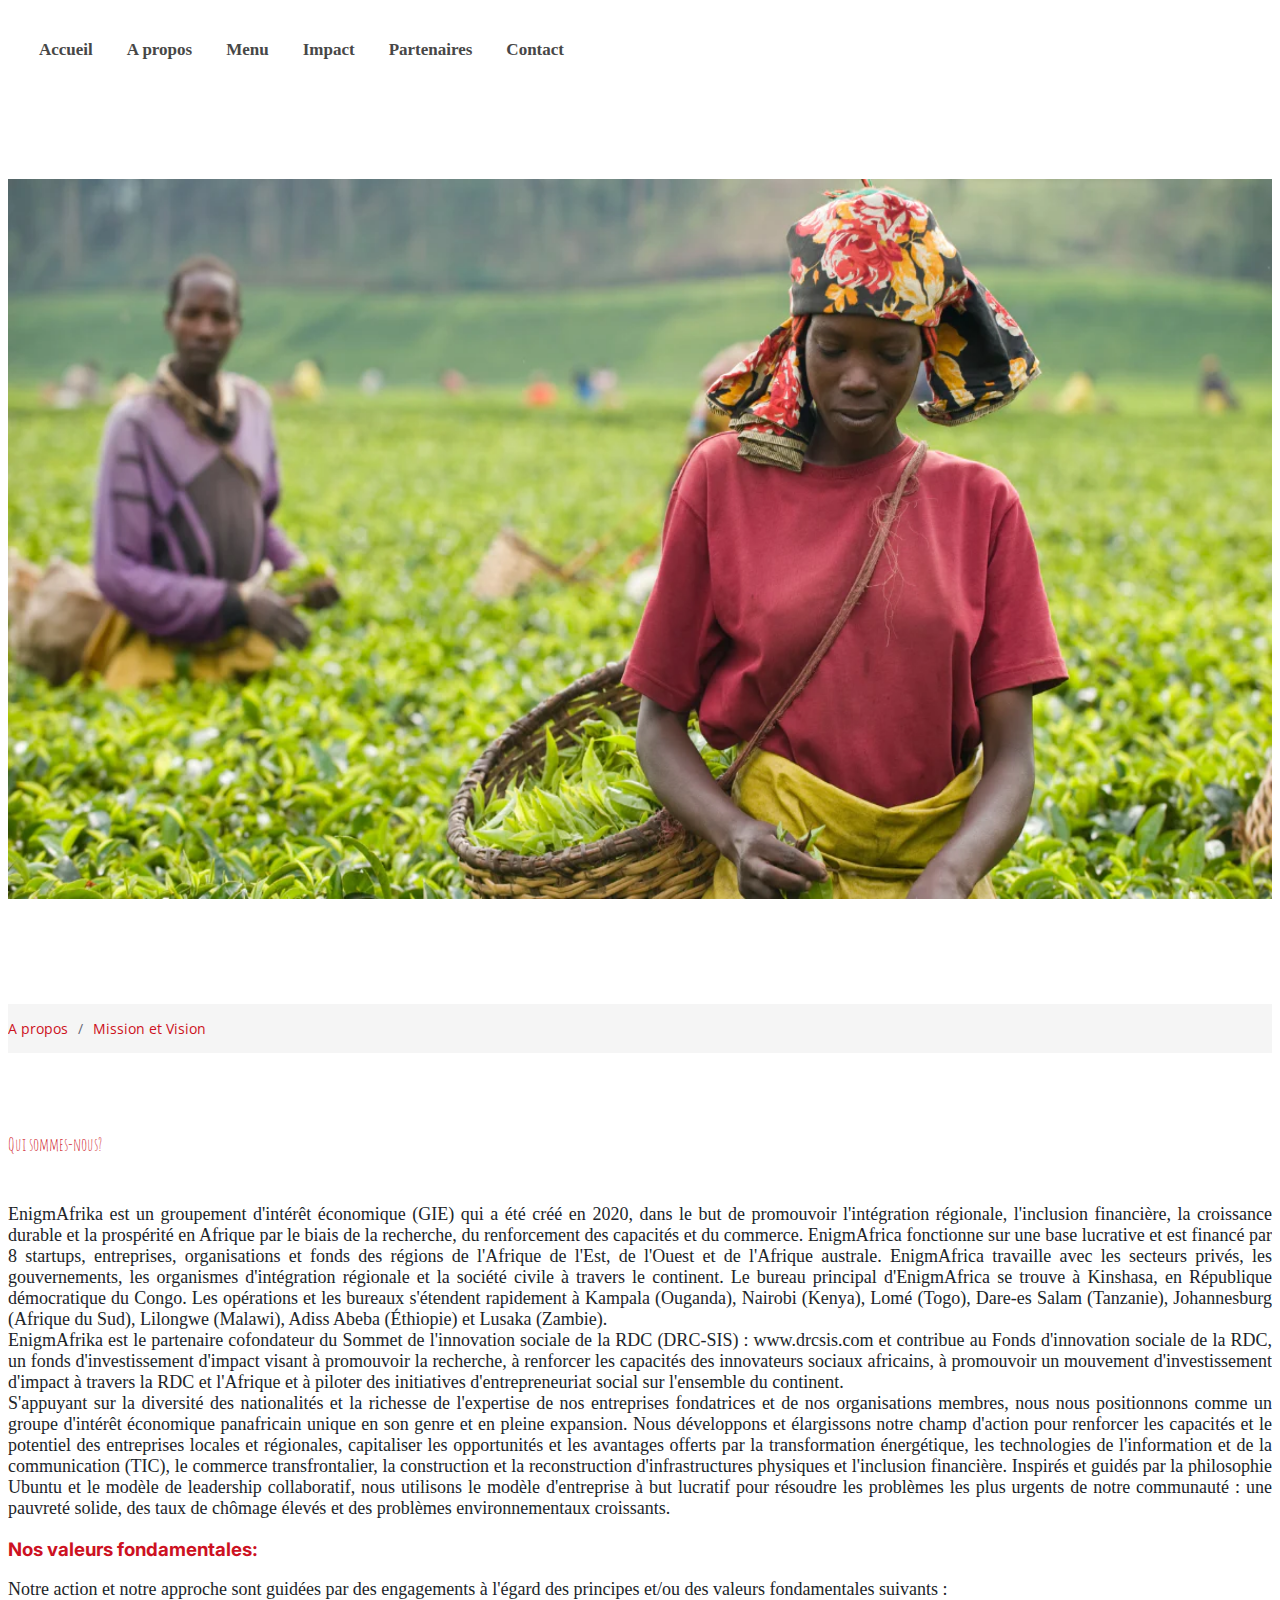
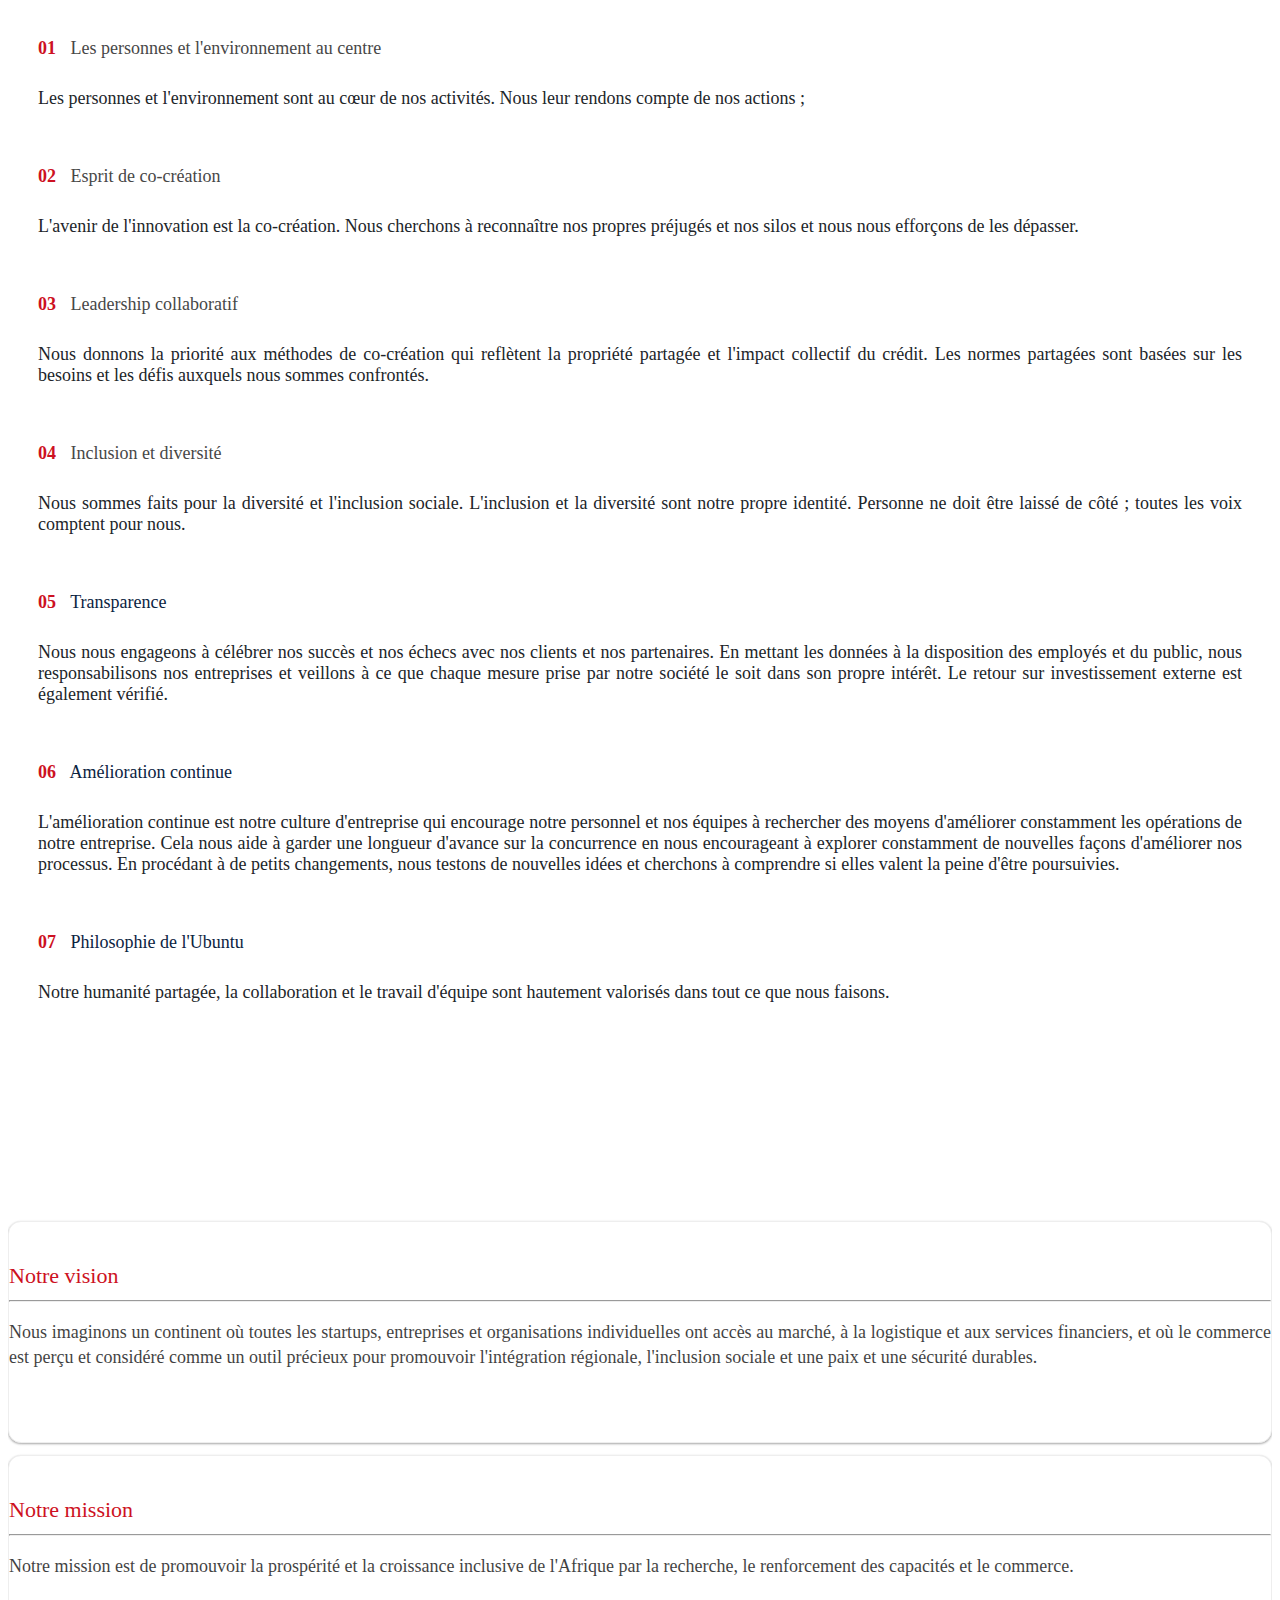
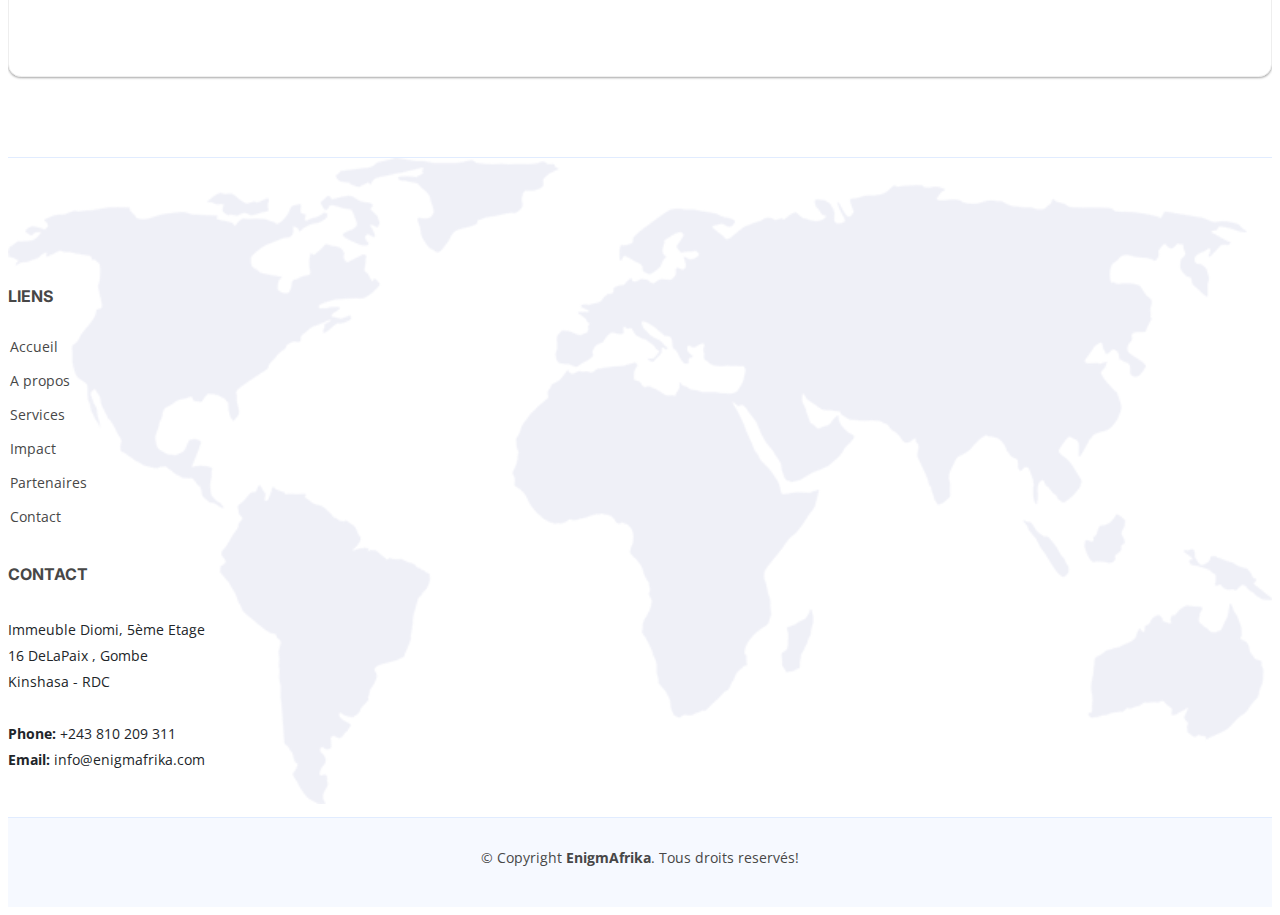
==== commit 52aa84b8: "the commit:changed the id navbar" ====
--- a/about.html
+++ b/about.html
@@ -93,14 +93,14 @@
 
 
       <section id="section-about" class="section-about">
-
+        <img src="assets/img/plantation.webp" alt="">
       </section>
       <!-- ======= Breadcrumbs ======= -->
       <section id="breadcrumbs" class="breadcrumbs">
         <div class="container">
 
           <ol>
-            <li><a href="#section-about-text">A PROPOS</a></li>
+            <li><a href="#section-about-text">A propos</a></li>
             <li><a href="#section-gie">Mission et Vision</a></li>
 
           </ol>
@@ -282,6 +282,7 @@
 
             </div>
       </section>
+
       <section id="section-gie" class="gie">
         <div class="container" data-aos="fade-up">
           <div class="row">
--- a/assets/css/main.css
+++ b/assets/css/main.css
@@ -103,12 +103,12 @@
 .breadcrumbs {
   padding: 15px 0;
   background: rgba(55, 55, 63, 0.05);
-  margin-top: 90px;
+  margin-top: 20px;
 }
 
 @media (max-width: 575px) {
   .breadcrumbs {
-    margin-top: 70px;
+    margin-top: 20px;
   }
 }
 
@@ -736,10 +736,10 @@
   }
 }
 
-.section-about {
-  background: url(../img/aboutAfrika.png) no-repeat center bottom;
+.section-about img {
+  background: url(../img/plantation.webp) no-repeat center bottom;
   width: 100%;
-  height: 75vh;
+  height: 80vh;
 }
 
 /*--------------------------------------------------------------
@@ -1852,7 +1852,7 @@
   letter-spacing: 1px;
   display: inline-block;
   padding: 12px 36px;
-  border-radius: 50px;
+  border-radius: 5px;
   transition: 0.5s;
   color: #fff;
   background: var(--color-primary);
@@ -1867,7 +1867,7 @@
 .hero .btn-watch-video {
   font-size: 16px;
   transition: 0.5s;
-  margin-left: 0px;
+  margin-left: 25px;
   color: var(--font-secondary);
   font-weight: 600;
 
